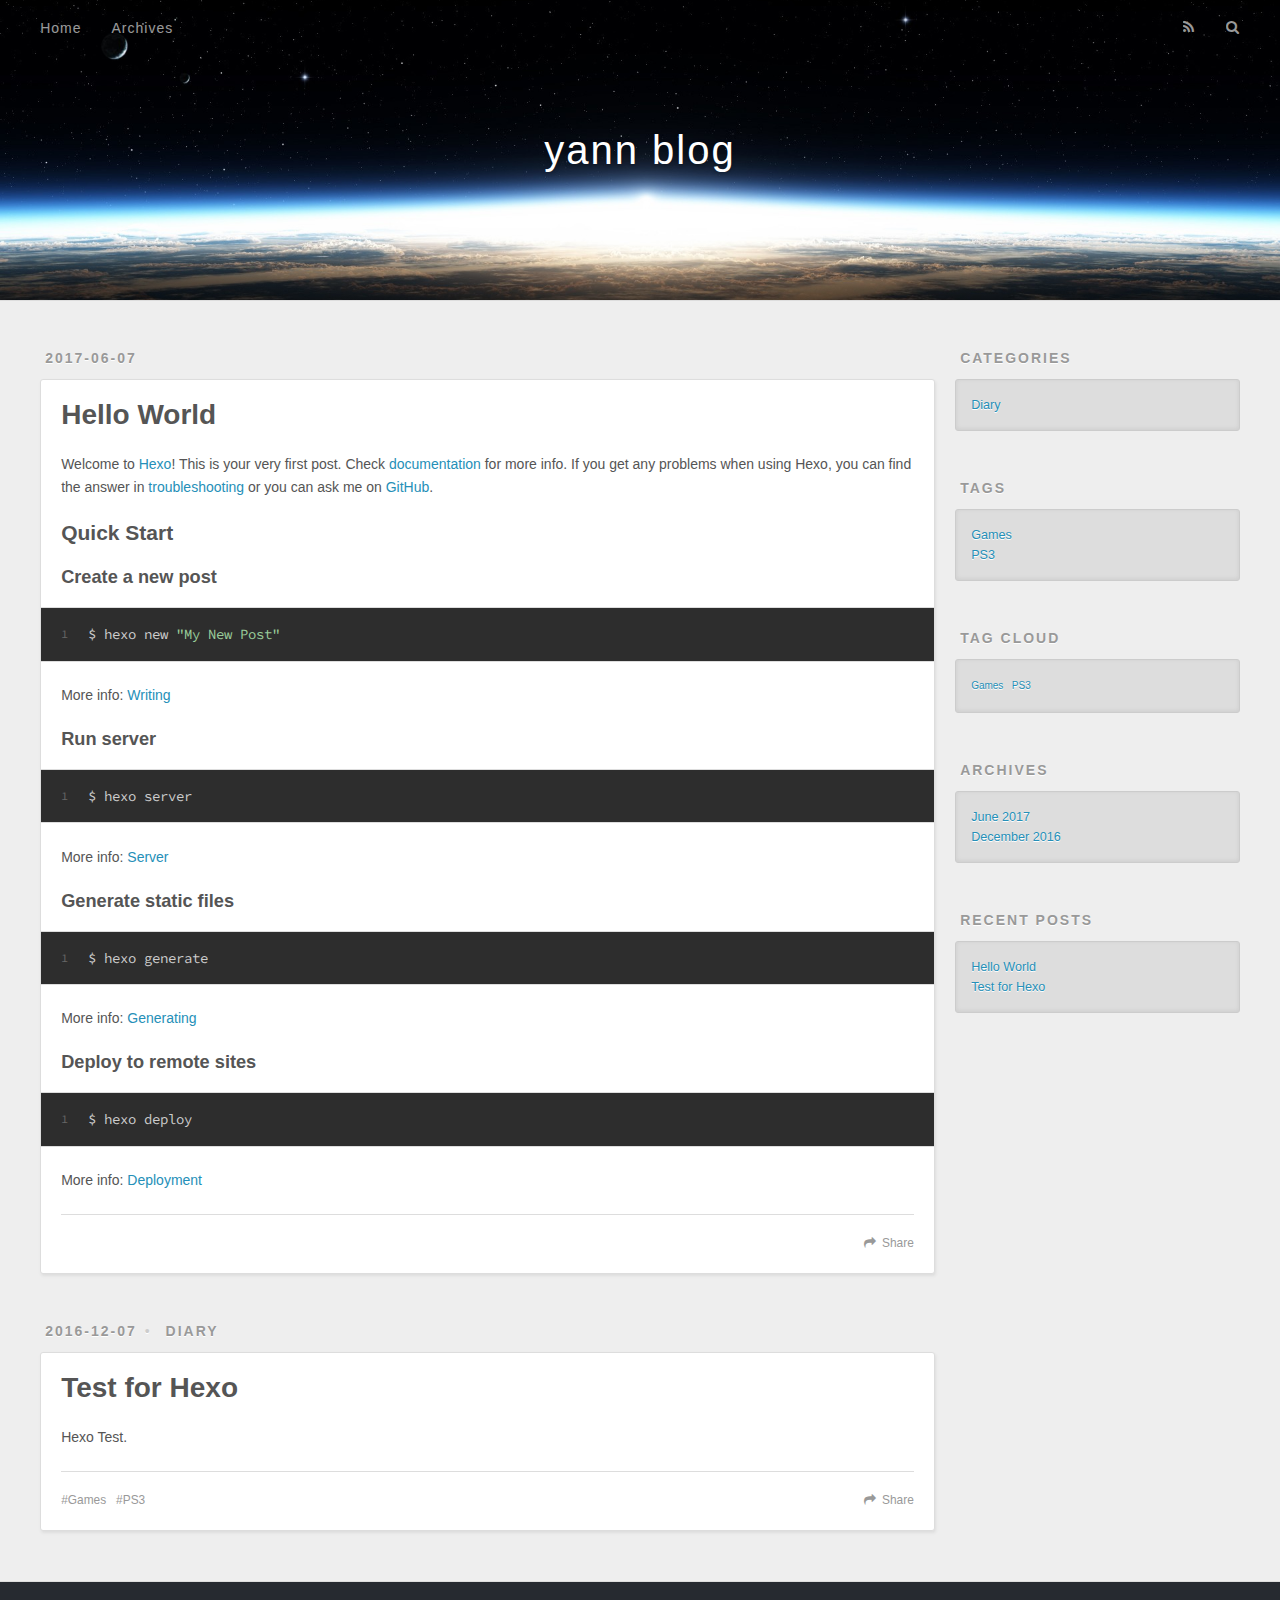
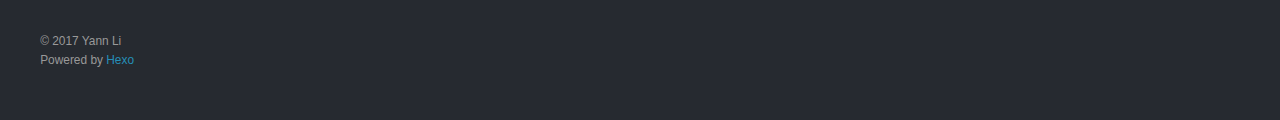
==== index.html @ f21637ff "Site updated: 2017-06-14 14:45:50" ====
<!DOCTYPE html>
<html>
<head>
  <meta charset="utf-8">
  
  <title>yann blog</title>
  <meta name="viewport" content="width=device-width, initial-scale=1, maximum-scale=1">
  <meta property="og:type" content="website">
<meta property="og:title" content="yann blog">
<meta property="og:url" content="http://yoursite.com/index.html">
<meta property="og:site_name" content="yann blog">
<meta name="twitter:card" content="summary">
<meta name="twitter:title" content="yann blog">
  
    <link rel="alternate" href="/atom.xml" title="yann blog" type="application/atom+xml">
  
  
    <link rel="icon" href="/favicon.png">
  
  
    <link href="//fonts.googleapis.com/css?family=Source+Code+Pro" rel="stylesheet" type="text/css">
  
  <link rel="stylesheet" href="/css/style.css">
  

</head>

<body>
  <div id="container">
    <div id="wrap">
      <header id="header">
  <div id="banner"></div>
  <div id="header-outer" class="outer">
    <div id="header-title" class="inner">
      <h1 id="logo-wrap">
        <a href="/" id="logo">yann blog</a>
      </h1>
      
    </div>
    <div id="header-inner" class="inner">
      <nav id="main-nav">
        <a id="main-nav-toggle" class="nav-icon"></a>
        
          <a class="main-nav-link" href="/">Home</a>
        
          <a class="main-nav-link" href="/archives">Archives</a>
        
      </nav>
      <nav id="sub-nav">
        
          <a id="nav-rss-link" class="nav-icon" href="/atom.xml" title="RSS Feed"></a>
        
        <a id="nav-search-btn" class="nav-icon" title="Search"></a>
      </nav>
      <div id="search-form-wrap">
        <form action="//google.com/search" method="get" accept-charset="UTF-8" class="search-form"><input type="search" name="q" class="search-form-input" placeholder="Search"><button type="submit" class="search-form-submit">&#xF002;</button><input type="hidden" name="sitesearch" value="http://yoursite.com"></form>
      </div>
    </div>
  </div>
</header>
      <div class="outer">
        <section id="main">
  
    <article id="post-hello-world" class="article article-type-post" itemscope itemprop="blogPost">
  <div class="article-meta">
    <a href="/hello-world/" class="article-date">
  <time datetime="2017-06-07T10:27:29.614Z" itemprop="datePublished">2017-06-07</time>
</a>
    
  </div>
  <div class="article-inner">
    
    
      <header class="article-header">
        
  
    <h1 itemprop="name">
      <a class="article-title" href="/hello-world/">Hello World</a>
    </h1>
  

      </header>
    
    <div class="article-entry" itemprop="articleBody">
      
        <p>Welcome to <a href="https://hexo.io/" target="_blank" rel="external">Hexo</a>! This is your very first post. Check <a href="https://hexo.io/docs/" target="_blank" rel="external">documentation</a> for more info. If you get any problems when using Hexo, you can find the answer in <a href="https://hexo.io/docs/troubleshooting.html" target="_blank" rel="external">troubleshooting</a> or you can ask me on <a href="https://github.com/hexojs/hexo/issues" target="_blank" rel="external">GitHub</a>.</p>
<h2 id="Quick-Start"><a href="#Quick-Start" class="headerlink" title="Quick Start"></a>Quick Start</h2><h3 id="Create-a-new-post"><a href="#Create-a-new-post" class="headerlink" title="Create a new post"></a>Create a new post</h3><figure class="highlight bash"><table><tr><td class="gutter"><pre><div class="line">1</div></pre></td><td class="code"><pre><div class="line">$ hexo new <span class="string">"My New Post"</span></div></pre></td></tr></table></figure>
<p>More info: <a href="https://hexo.io/docs/writing.html" target="_blank" rel="external">Writing</a></p>
<h3 id="Run-server"><a href="#Run-server" class="headerlink" title="Run server"></a>Run server</h3><figure class="highlight bash"><table><tr><td class="gutter"><pre><div class="line">1</div></pre></td><td class="code"><pre><div class="line">$ hexo server</div></pre></td></tr></table></figure>
<p>More info: <a href="https://hexo.io/docs/server.html" target="_blank" rel="external">Server</a></p>
<h3 id="Generate-static-files"><a href="#Generate-static-files" class="headerlink" title="Generate static files"></a>Generate static files</h3><figure class="highlight bash"><table><tr><td class="gutter"><pre><div class="line">1</div></pre></td><td class="code"><pre><div class="line">$ hexo generate</div></pre></td></tr></table></figure>
<p>More info: <a href="https://hexo.io/docs/generating.html" target="_blank" rel="external">Generating</a></p>
<h3 id="Deploy-to-remote-sites"><a href="#Deploy-to-remote-sites" class="headerlink" title="Deploy to remote sites"></a>Deploy to remote sites</h3><figure class="highlight bash"><table><tr><td class="gutter"><pre><div class="line">1</div></pre></td><td class="code"><pre><div class="line">$ hexo deploy</div></pre></td></tr></table></figure>
<p>More info: <a href="https://hexo.io/docs/deployment.html" target="_blank" rel="external">Deployment</a></p>

      
    </div>
    <footer class="article-footer">
      <a data-url="http://yoursite.com/hello-world/" data-id="cj3mut9bd000028nt7rfzd2kp" class="article-share-link">Share</a>
      
      
    </footer>
  </div>
  
</article>


  
    <article id="post-hello-test" class="article article-type-post" itemscope itemprop="blogPost">
  <div class="article-meta">
    <a href="/hello-test/" class="article-date">
  <time datetime="2016-12-07T12:46:25.000Z" itemprop="datePublished">2016-12-07</time>
</a>
    
  <div class="article-category">
    <a class="article-category-link" href="/categories/Diary/">Diary</a>
  </div>

  </div>
  <div class="article-inner">
    
    
      <header class="article-header">
        
  
    <h1 itemprop="name">
      <a class="article-title" href="/hello-test/">Test for Hexo</a>
    </h1>
  

      </header>
    
    <div class="article-entry" itemprop="articleBody">
      
        <p>Hexo Test.</p>

      
    </div>
    <footer class="article-footer">
      <a data-url="http://yoursite.com/hello-test/" data-id="cj3nrnzp60000ognt5a6o1a6l" class="article-share-link">Share</a>
      
      
  <ul class="article-tag-list"><li class="article-tag-list-item"><a class="article-tag-list-link" href="/tags/Games/">Games</a></li><li class="article-tag-list-item"><a class="article-tag-list-link" href="/tags/PS3/">PS3</a></li></ul>

    </footer>
  </div>
  
</article>


  

</section>
        
          <aside id="sidebar">
  
    
  <div class="widget-wrap">
    <h3 class="widget-title">Categories</h3>
    <div class="widget">
      <ul class="category-list"><li class="category-list-item"><a class="category-list-link" href="/categories/Diary/">Diary</a></li></ul>
    </div>
  </div>


  
    
  <div class="widget-wrap">
    <h3 class="widget-title">Tags</h3>
    <div class="widget">
      <ul class="tag-list"><li class="tag-list-item"><a class="tag-list-link" href="/tags/Games/">Games</a></li><li class="tag-list-item"><a class="tag-list-link" href="/tags/PS3/">PS3</a></li></ul>
    </div>
  </div>


  
    
  <div class="widget-wrap">
    <h3 class="widget-title">Tag Cloud</h3>
    <div class="widget tagcloud">
      <a href="/tags/Games/" style="font-size: 10px;">Games</a> <a href="/tags/PS3/" style="font-size: 10px;">PS3</a>
    </div>
  </div>

  
    
  <div class="widget-wrap">
    <h3 class="widget-title">Archives</h3>
    <div class="widget">
      <ul class="archive-list"><li class="archive-list-item"><a class="archive-list-link" href="/archives/2017/06/">June 2017</a></li><li class="archive-list-item"><a class="archive-list-link" href="/archives/2016/12/">December 2016</a></li></ul>
    </div>
  </div>


  
    
  <div class="widget-wrap">
    <h3 class="widget-title">Recent Posts</h3>
    <div class="widget">
      <ul>
        
          <li>
            <a href="/hello-world/">Hello World</a>
          </li>
        
          <li>
            <a href="/hello-test/">Test for Hexo</a>
          </li>
        
      </ul>
    </div>
  </div>

  
</aside>
        
      </div>
      <footer id="footer">
  
  <div class="outer">
    <div id="footer-info" class="inner">
      &copy; 2017 Yann Li<br>
      Powered by <a href="http://hexo.io/" target="_blank">Hexo</a>
    </div>
  </div>
</footer>
    </div>
    <nav id="mobile-nav">
  
    <a href="/" class="mobile-nav-link">Home</a>
  
    <a href="/archives" class="mobile-nav-link">Archives</a>
  
</nav>
    

<script src="//ajax.googleapis.com/ajax/libs/jquery/2.0.3/jquery.min.js"></script>


  <link rel="stylesheet" href="/fancybox/jquery.fancybox.css">
  <script src="/fancybox/jquery.fancybox.pack.js"></script>


<script src="/js/script.js"></script>

  </div>
</body>
</html>
---- css/style.css ----
body {
  width: 100%;
}
body:before,
body:after {
  content: "";
  display: table;
}
body:after {
  clear: both;
}
html,
body,
div,
span,
applet,
object,
iframe,
h1,
h2,
h3,
h4,
h5,
h6,
p,
blockquote,
pre,
a,
abbr,
acronym,
address,
big,
cite,
code,
del,
dfn,
em,
img,
ins,
kbd,
q,
s,
samp,
small,
strike,
strong,
sub,
sup,
tt,
var,
dl,
dt,
dd,
ol,
ul,
li,
fieldset,
form,
label,
legend,
table,
caption,
tbody,
tfoot,
thead,
tr,
th,
td {
  margin: 0;
  padding: 0;
  border: 0;
  outline: 0;
  font-weight: inherit;
  font-style: inherit;
  font-family: inherit;
  font-size: 100%;
  vertical-align: baseline;
}
body {
  line-height: 1;
  color: #000;
  background: #fff;
}
ol,
ul {
  list-style: none;
}
table {
  border-collapse: separate;
  border-spacing: 0;
  vertical-align: middle;
}
caption,
th,
td {
  text-align: left;
  font-weight: normal;
  vertical-align: middle;
}
a img {
  border: none;
}
input,
button {
  margin: 0;
  padding: 0;
}
input::-moz-focus-inner,
button::-moz-focus-inner {
  border: 0;
  padding: 0;
}
@font-face {
  font-family: FontAwesome;
  font-style: normal;
  font-weight: normal;
  src: url("fonts/fontawesome-webfont.eot?v=#4.0.3");
  src: url("fonts/fontawesome-webfont.eot?#iefix&v=#4.0.3") format("embedded-opentype"), url("fonts/fontawesome-webfont.woff?v=#4.0.3") format("woff"), url("fonts/fontawesome-webfont.ttf?v=#4.0.3") format("truetype"), url("fonts/fontawesome-webfont.svg#fontawesomeregular?v=#4.0.3") format("svg");
}
html,
body,
#container {
  height: 100%;
}
body {
  background: #eee;
  font: 14px "Helvetica Neue", Helvetica, Arial, sans-serif;
  -webkit-text-size-adjust: 100%;
}
.outer {
  max-width: 1220px;
  margin: 0 auto;
  padding: 0 20px;
}
.outer:before,
.outer:after {
  content: "";
  display: table;
}
.outer:after {
  clear: both;
}
.inner {
  display: inline;
  float: left;
  width: 98.33333333333333%;
  margin: 0 0.833333333333333%;
}
.left,
.alignleft {
  float: left;
}
.right,
.alignright {
  float: right;
}
.clear {
  clear: both;
}
#container {
  position: relative;
}
.mobile-nav-on {
  overflow: hidden;
}
#wrap {
  height: 100%;
  width: 100%;
  position: absolute;
  top: 0;
  left: 0;
  -webkit-transition: 0.2s ease-out;
  -moz-transition: 0.2s ease-out;
  -ms-transition: 0.2s ease-out;
  transition: 0.2s ease-out;
  z-index: 1;
  background: #eee;
}
.mobile-nav-on #wrap {
  left: 280px;
}
@media screen and (min-width: 768px) {
  #main {
    display: inline;
    float: left;
    width: 73.33333333333333%;
    margin: 0 0.833333333333333%;
  }
}
.article-date,
.article-category-link,
.archive-year,
.widget-title {
  text-decoration: none;
  text-transform: uppercase;
  letter-spacing: 2px;
  color: #999;
  margin-bottom: 1em;
  margin-left: 5px;
  line-height: 1em;
  text-shadow: 0 1px #fff;
  font-weight: bold;
}
.article-inner,
.archive-article-inner {
  background: #fff;
  -webkit-box-shadow: 1px 2px 3px #ddd;
  box-shadow: 1px 2px 3px #ddd;
  border: 1px solid #ddd;
  border-radius: 3px;
}
.article-entry h1,
.widget h1 {
  font-size: 2em;
}
.article-entry h2,
.widget h2 {
  font-size: 1.5em;
}
.article-entry h3,
.widget h3 {
  font-size: 1.3em;
}
.article-entry h4,
.widget h4 {
  font-size: 1.2em;
}
.article-entry h5,
.widget h5 {
  font-size: 1em;
}
.article-entry h6,
.widget h6 {
  font-size: 1em;
  color: #999;
}
.article-entry hr,
.widget hr {
  border: 1px dashed #ddd;
}
.article-entry strong,
.widget strong {
  font-weight: bold;
}
.article-entry em,
.widget em,
.article-entry cite,
.widget cite {
  font-style: italic;
}
.article-entry sup,
.widget sup,
.article-entry sub,
.widget sub {
  font-size: 0.75em;
  line-height: 0;
  position: relative;
  vertical-align: baseline;
}
.article-entry sup,
.widget sup {
  top: -0.5em;
}
.article-entry sub,
.widget sub {
  bottom: -0.2em;
}
.article-entry small,
.widget small {
  font-size: 0.85em;
}
.article-entry acronym,
.widget acronym,
.article-entry abbr,
.widget abbr {
  border-bottom: 1px dotted;
}
.article-entry ul,
.widget ul,
.article-entry ol,
.widget ol,
.article-entry dl,
.widget dl {
  margin: 0 20px;
  line-height: 1.6em;
}
.article-entry ul ul,
.widget ul ul,
.article-entry ol ul,
.widget ol ul,
.article-entry ul ol,
.widget ul ol,
.article-entry ol ol,
.widget ol ol {
  margin-top: 0;
  margin-bottom: 0;
}
.article-entry ul,
.widget ul {
  list-style: disc;
}
.article-entry ol,
.widget ol {
  list-style: decimal;
}
.article-entry dt,
.widget dt {
  font-weight: bold;
}
#header {
  height: 300px;
  position: relative;
  border-bottom: 1px solid #ddd;
}
#header:before,
#header:after {
  content: "";
  position: absolute;
  left: 0;
  right: 0;
  height: 40px;
}
#header:before {
  top: 0;
  background: -webkit-linear-gradient(rgba(0,0,0,0.2), transparent);
  background: -moz-linear-gradient(rgba(0,0,0,0.2), transparent);
  background: -ms-linear-gradient(rgba(0,0,0,0.2), transparent);
  background: linear-gradient(rgba(0,0,0,0.2), transparent);
}
#header:after {
  bottom: 0;
  background: -webkit-linear-gradient(transparent, rgba(0,0,0,0.2));
  background: -moz-linear-gradient(transparent, rgba(0,0,0,0.2));
  background: -ms-linear-gradient(transparent, rgba(0,0,0,0.2));
  background: linear-gradient(transparent, rgba(0,0,0,0.2));
}
#header-outer {
  height: 100%;
  position: relative;
}
#header-inner {
  position: relative;
  overflow: hidden;
}
#banner {
  position: absolute;
  top: 0;
  left: 0;
  width: 100%;
  height: 100%;
  background: url("images/banner.jpg") center #000;
  -webkit-background-size: cover;
  -moz-background-size: cover;
  background-size: cover;
  z-index: -1;
}
#header-title {
  text-align: center;
  height: 40px;
  position: absolute;
  top: 50%;
  left: 0;
  margin-top: -20px;
}
#logo,
#subtitle {
  text-decoration: none;
  color: #fff;
  font-weight: 300;
  text-shadow: 0 1px 4px rgba(0,0,0,0.3);
}
#logo {
  font-size: 40px;
  line-height: 40px;
  letter-spacing: 2px;
}
#subtitle {
  font-size: 16px;
  line-height: 16px;
  letter-spacing: 1px;
}
#subtitle-wrap {
  margin-top: 16px;
}
#main-nav {
  float: left;
  margin-left: -15px;
}
.nav-icon,
.main-nav-link {
  float: left;
  color: #fff;
  opacity: 0.6;
  text-decoration: none;
  text-shadow: 0 1px rgba(0,0,0,0.2);
  -webkit-transition: opacity 0.2s;
  -moz-transition: opacity 0.2s;
  -ms-transition: opacity 0.2s;
  transition: opacity 0.2s;
  display: block;
  padding: 20px 15px;
}
.nav-icon:hover,
.main-nav-link:hover {
  opacity: 1;
}
.nav-icon {
  font-family: FontAwesome;
  text-align: center;
  font-size: 14px;
  width: 14px;
  height: 14px;
  padding: 20px 15px;
  position: relative;
  cursor: pointer;
}
.main-nav-link {
  font-weight: 300;
  letter-spacing: 1px;
}
@media screen and (max-width: 479px) {
  .main-nav-link {
    display: none;
  }
}
#main-nav-toggle {
  display: none;
}
#main-nav-toggle:before {
  content: "\f0c9";
}
@media screen and (max-width: 479px) {
  #main-nav-toggle {
    display: block;
  }
}
#sub-nav {
  float: right;
  margin-right: -15px;
}
#nav-rss-link:before {
  content: "\f09e";
}
#nav-search-btn:before {
  content: "\f002";
}
#search-form-wrap {
  position: absolute;
  top: 15px;
  width: 150px;
  height: 30px;
  right: -150px;
  opacity: 0;
  -webkit-transition: 0.2s ease-out;
  -moz-transition: 0.2s ease-out;
  -ms-transition: 0.2s ease-out;
  transition: 0.2s ease-out;
}
#search-form-wrap.on {
  opacity: 1;
  right: 0;
}
@media screen and (max-width: 479px) {
  #search-form-wrap {
    width: 100%;
    right: -100%;
  }
}
.search-form {
  position: absolute;
  top: 0;
  left: 0;
  right: 0;
  background: #fff;
  padding: 5px 15px;
  border-radius: 15px;
  -webkit-box-shadow: 0 0 10px rgba(0,0,0,0.3);
  box-shadow: 0 0 10px rgba(0,0,0,0.3);
}
.search-form-input {
  border: none;
  background: none;
  color: #555;
  width: 100%;
  font: 13px "Helvetica Neue", Helvetica, Arial, sans-serif;
  outline: none;
}
.search-form-input::-webkit-search-results-decoration,
.search-form-input::-webkit-search-cancel-button {
  -webkit-appearance: none;
}
.search-form-submit {
  position: absolute;
  top: 50%;
  right: 10px;
  margin-top: -7px;
  font: 13px FontAwesome;
  border: none;
  background: none;
  color: #bbb;
  cursor: pointer;
}
.search-form-submit:hover,
.search-form-submit:focus {
  color: #777;
}
.article {
  margin: 50px 0;
}
.article-inner {
  overflow: hidden;
}
.article-meta:before,
.article-meta:after {
  content: "";
  display: table;
}
.article-meta:after {
  clear: both;
}
.article-date {
  float: left;
}
.article-category {
  float: left;
  line-height: 1em;
  color: #ccc;
  text-shadow: 0 1px #fff;
  margin-left: 8px;
}
.article-category:before {
  content: "\2022";
}
.article-category-link {
  margin: 0 12px 1em;
}
.article-header {
  padding: 20px 20px 0;
}
.article-title {
  text-decoration: none;
  font-size: 2em;
  font-weight: bold;
  color: #555;
  line-height: 1.1em;
  -webkit-transition: color 0.2s;
  -moz-transition: color 0.2s;
  -ms-transition: color 0.2s;
  transition: color 0.2s;
}
a.article-title:hover {
  color: #258fb8;
}
.article-entry {
  color: #555;
  padding: 0 20px;
}
.article-entry:before,
.article-entry:after {
  content: "";
  display: table;
}
.article-entry:after {
  clear: both;
}
.article-entry p,
.article-entry table {
  line-height: 1.6em;
  margin: 1.6em 0;
}
.article-entry h1,
.article-entry h2,
.article-entry h3,
.article-entry h4,
.article-entry h5,
.article-entry h6 {
  font-weight: bold;
}
.article-entry h1,
.article-entry h2,
.article-entry h3,
.article-entry h4,
.article-entry h5,
.article-entry h6 {
  line-height: 1.1em;
  margin: 1.1em 0;
}
.article-entry a {
  color: #258fb8;
  text-decoration: none;
}
.article-entry a:hover {
  text-decoration: underline;
}
.article-entry ul,
.article-entry ol,
.article-entry dl {
  margin-top: 1.6em;
  margin-bottom: 1.6em;
}
.article-entry img,
.article-entry video {
  max-width: 100%;
  height: auto;
  display: block;
  margin: auto;
}
.article-entry iframe {
  border: none;
}
.article-entry table {
  width: 100%;
  border-collapse: collapse;
  border-spacing: 0;
}
.article-entry th {
  font-weight: bold;
  border-bottom: 3px solid #ddd;
  padding-bottom: 0.5em;
}
.article-entry td {
  border-bottom: 1px solid #ddd;
  padding: 10px 0;
}
.article-entry blockquote {
  font-family: Georgia, "Times New Roman", serif;
  font-size: 1.4em;
  margin: 1.6em 20px;
  text-align: center;
}
.article-entry blockquote footer {
  font-size: 14px;
  margin: 1.6em 0;
  font-family: "Helvetica Neue", Helvetica, Arial, sans-serif;
}
.article-entry blockquote footer cite:before {
  content: "—";
  padding: 0 0.5em;
}
.article-entry .pullquote {
  text-align: left;
  width: 45%;
  margin: 0;
}
.article-entry .pullquote.left {
  margin-left: 0.5em;
  margin-right: 1em;
}
.article-entry .pullquote.right {
  margin-right: 0.5em;
  margin-left: 1em;
}
.article-entry .caption {
  color: #999;
  display: block;
  font-size: 0.9em;
  margin-top: 0.5em;
  position: relative;
  text-align: center;
}
.article-entry .video-container {
  position: relative;
  padding-top: 56.25%;
  height: 0;
  overflow: hidden;
}
.article-entry .video-container iframe,
.article-entry .video-container object,
.article-entry .video-container embed {
  position: absolute;
  top: 0;
  left: 0;
  width: 100%;
  height: 100%;
  margin-top: 0;
}
.article-more-link a {
  display: inline-block;
  line-height: 1em;
  padding: 6px 15px;
  border-radius: 15px;
  background: #eee;
  color: #999;
  text-shadow: 0 1px #fff;
  text-decoration: none;
}
.article-more-link a:hover {
  background: #258fb8;
  color: #fff;
  text-decoration: none;
  text-shadow: 0 1px #1e7293;
}
.article-footer {
  font-size: 0.85em;
  line-height: 1.6em;
  border-top: 1px solid #ddd;
  padding-top: 1.6em;
  margin: 0 20px 20px;
}
.article-footer:before,
.article-footer:after {
  content: "";
  display: table;
}
.article-footer:after {
  clear: both;
}
.article-footer a {
  color: #999;
  text-decoration: none;
}
.article-footer a:hover {
  color: #555;
}
.article-tag-list-item {
  float: left;
  margin-right: 10px;
}
.article-tag-list-link:before {
  content: "#";
}
.article-comment-link {
  float: right;
}
.article-comment-link:before {
  content: "\f075";
  font-family: FontAwesome;
  padding-right: 8px;
}
.article-share-link {
  cursor: pointer;
  float: right;
  margin-left: 20px;
}
.article-share-link:before {
  content: "\f064";
  font-family: FontAwesome;
  padding-right: 6px;
}
#article-nav {
  position: relative;
}
#article-nav:before,
#article-nav:after {
  content: "";
  display: table;
}
#article-nav:after {
  clear: both;
}
@media screen and (min-width: 768px) {
  #article-nav {
    margin: 50px 0;
  }
  #article-nav:before {
    width: 8px;
    height: 8px;
    position: absolute;
    top: 50%;
    left: 50%;
    margin-top: -4px;
    margin-left: -4px;
    content: "";
    border-radius: 50%;
    background: #ddd;
    -webkit-box-shadow: 0 1px 2px #fff;
    box-shadow: 0 1px 2px #fff;
  }
}
.article-nav-link-wrap {
  text-decoration: none;
  text-shadow: 0 1px #fff;
  color: #999;
  -webkit-box-sizing: border-box;
  -moz-box-sizing: border-box;
  box-sizing: border-box;
  margin-top: 50px;
  text-align: center;
  display: block;
}
.article-nav-link-wrap:hover {
  color: #555;
}
@media screen and (min-width: 768px) {
  .article-nav-link-wrap {
    width: 50%;
    margin-top: 0;
  }
}
@media screen and (min-width: 768px) {
  #article-nav-newer {
    float: left;
    text-align: right;
    padding-right: 20px;
  }
}
@media screen and (min-width: 768px) {
  #article-nav-older {
    float: right;
    text-align: left;
    padding-left: 20px;
  }
}
.article-nav-caption {
  text-transform: uppercase;
  letter-spacing: 2px;
  color: #ddd;
  line-height: 1em;
  font-weight: bold;
}
#article-nav-newer .article-nav-caption {
  margin-right: -2px;
}
.article-nav-title {
  font-size: 0.85em;
  line-height: 1.6em;
  margin-top: 0.5em;
}
.article-share-box {
  position: absolute;
  display: none;
  background: #fff;
  -webkit-box-shadow: 1px 2px 10px rgba(0,0,0,0.2);
  box-shadow: 1px 2px 10px rgba(0,0,0,0.2);
  border-radius: 3px;
  margin-left: -145px;
  overflow: hidden;
  z-index: 1;
}
.article-share-box.on {
  display: block;
}
.article-share-input {
  width: 100%;
  background: none;
  -webkit-box-sizing: border-box;
  -moz-box-sizing: border-box;
  box-sizing: border-box;
  font: 14px "Helvetica Neue", Helvetica, Arial, sans-serif;
  padding: 0 15px;
  color: #555;
  outline: none;
  border: 1px solid #ddd;
  border-radius: 3px 3px 0 0;
  height: 36px;
  line-height: 36px;
}
.article-share-links {
  background: #eee;
}
.article-share-links:before,
.article-share-links:after {
  content: "";
  display: table;
}
.article-share-links:after {
  clear: both;
}
.article-share-twitter,
.article-share-facebook,
.article-share-pinterest,
.article-share-google {
  width: 50px;
  height: 36px;
  display: block;
  float: left;
  position: relative;
  color: #999;
  text-shadow: 0 1px #fff;
}
.article-share-twitter:before,
.article-share-facebook:before,
.article-share-pinterest:before,
.article-share-google:before {
  font-size: 20px;
  font-family: FontAwesome;
  width: 20px;
  height: 20px;
  position: absolute;
  top: 50%;
  left: 50%;
  margin-top: -10px;
  margin-left: -10px;
  text-align: center;
}
.article-share-twitter:hover,
.article-share-facebook:hover,
.article-share-pinterest:hover,
.article-share-google:hover {
  color: #fff;
}
.article-share-twitter:before {
  content: "\f099";
}
.article-share-twitter:hover {
  background: #00aced;
  text-shadow: 0 1px #008abe;
}
.article-share-facebook:before {
  content: "\f09a";
}
.article-share-facebook:hover {
  background: #3b5998;
  text-shadow: 0 1px #2f477a;
}
.article-share-pinterest:before {
  content: "\f0d2";
}
.article-share-pinterest:hover {
  background: #cb2027;
  text-shadow: 0 1px #a21a1f;
}
.article-share-google:before {
  content: "\f0d5";
}
.article-share-google:hover {
  background: #dd4b39;
  text-shadow: 0 1px #be3221;
}
.article-gallery {
  background: #000;
  position: relative;
}
.article-gallery-photos {
  position: relative;
  overflow: hidden;
}
.article-gallery-img {
  display: none;
  max-width: 100%;
}
.article-gallery-img:first-child {
  display: block;
}
.article-gallery-img.loaded {
  position: absolute;
  display: block;
}
.article-gallery-img img {
  display: block;
  max-width: 100%;
  margin: 0 auto;
}
#comments {
  background: #fff;
  -webkit-box-shadow: 1px 2px 3px #ddd;
  box-shadow: 1px 2px 3px #ddd;
  padding: 20px;
  border: 1px solid #ddd;
  border-radius: 3px;
  margin: 50px 0;
}
#comments a {
  color: #258fb8;
}
.archives-wrap {
  margin: 50px 0;
}
.archives:before,
.archives:after {
  content: "";
  display: table;
}
.archives:after {
  clear: both;
}
.archive-year-wrap {
  margin-bottom: 1em;
}
.archives {
  -webkit-column-gap: 10px;
  -moz-column-gap: 10px;
  column-gap: 10px;
}
@media screen and (min-width: 480px) and (max-width: 767px) {
  .archives {
    -webkit-column-count: 2;
    -moz-column-count: 2;
    column-count: 2;
  }
}
@media screen and (min-width: 768px) {
  .archives {
    -webkit-column-count: 3;
    -moz-column-count: 3;
    column-count: 3;
  }
}
.archive-article {
  -webkit-column-break-inside: avoid;
  page-break-inside: avoid;
  overflow: hidden;
  break-inside: avoid-column;
}
.archive-article-inner {
  padding: 10px;
  margin-bottom: 15px;
}
.archive-article-title {
  text-decoration: none;
  font-weight: bold;
  color: #555;
  -webkit-transition: color 0.2s;
  -moz-transition: color 0.2s;
  -ms-transition: color 0.2s;
  transition: color 0.2s;
  line-height: 1.6em;
}
.archive-article-title:hover {
  color: #258fb8;
}
.archive-article-footer {
  margin-top: 1em;
}
.archive-article-date {
  color: #999;
  text-decoration: none;
  font-size: 0.85em;
  line-height: 1em;
  margin-bottom: 0.5em;
  display: block;
}
#page-nav {
  margin: 50px auto;
  background: #fff;
  -webkit-box-shadow: 1px 2px 3px #ddd;
  box-shadow: 1px 2px 3px #ddd;
  border: 1px solid #ddd;
  border-radius: 3px;
  text-align: center;
  color: #999;
  overflow: hidden;
}
#page-nav:before,
#page-nav:after {
  content: "";
  display: table;
}
#page-nav:after {
  clear: both;
}
#page-nav a,
#page-nav span {
  padding: 10px 20px;
  line-height: 1;
  height: 2ex;
}
#page-nav a {
  color: #999;
  text-decoration: none;
}
#page-nav a:hover {
  background: #999;
  color: #fff;
}
#page-nav .prev {
  float: left;
}
#page-nav .next {
  float: right;
}
#page-nav .page-number {
  display: inline-block;
}
@media screen and (max-width: 479px) {
  #page-nav .page-number {
    display: none;
  }
}
#page-nav .current {
  color: #555;
  font-weight: bold;
}
#page-nav .space {
  color: #ddd;
}
#footer {
  background: #262a30;
  padding: 50px 0;
  border-top: 1px solid #ddd;
  color: #999;
}
#footer a {
  color: #258fb8;
  text-decoration: none;
}
#footer a:hover {
  text-decoration: underline;
}
#footer-info {
  line-height: 1.6em;
  font-size: 0.85em;
}
.article-entry pre,
.article-entry .highlight {
  background: #2d2d2d;
  margin: 0 -20px;
  padding: 15px 20px;
  border-style: solid;
  border-color: #ddd;
  border-width: 1px 0;
  overflow: auto;
  color: #ccc;
  line-height: 22.400000000000002px;
}
.article-entry .highlight .gutter pre,
.article-entry .gist .gist-file .gist-data .line-numbers {
  color: #666;
  font-size: 0.85em;
}
.article-entry pre,
.article-entry code {
  font-family: "Source Code Pro", Consolas, Monaco, Menlo, Consolas, monospace;
}
.article-entry code {
  background: #eee;
  text-shadow: 0 1px #fff;
  padding: 0 0.3em;
}
.article-entry pre code {
  background: none;
  text-shadow: none;
  padding: 0;
}
.article-entry .highlight pre {
  border: none;
  margin: 0;
  padding: 0;
}
.article-entry .highlight table {
  margin: 0;
  width: auto;
}
.article-entry .highlight td {
  border: none;
  padding: 0;
}
.article-entry .highlight figcaption {
  font-size: 0.85em;
  color: #999;
  line-height: 1em;
  margin-bottom: 1em;
}
.article-entry .highlight figcaption:before,
.article-entry .highlight figcaption:after {
  content: "";
  display: table;
}
.article-entry .highlight figcaption:after {
  clear: both;
}
.article-entry .highlight figcaption a {
  float: right;
}
.article-entry .highlight .gutter pre {
  text-align: right;
  padding-right: 20px;
}
.article-entry .highlight .line {
  height: 22.400000000000002px;
}
.article-entry .highlight .line.marked {
  background: #515151;
}
.article-entry .gist {
  margin: 0 -20px;
  border-style: solid;
  border-color: #ddd;
  border-width: 1px 0;
  background: #2d2d2d;
  padding: 15px 20px 15px 0;
}
.article-entry .gist .gist-file {
  border: none;
  font-family: "Source Code Pro", Consolas, Monaco, Menlo, Consolas, monospace;
  margin: 0;
}
.article-entry .gist .gist-file .gist-data {
  background: none;
  border: none;
}
.article-entry .gist .gist-file .gist-data .line-numbers {
  background: none;
  border: none;
  padding: 0 20px 0 0;
}
.article-entry .gist .gist-file .gist-data .line-data {
  padding: 0 !important;
}
.article-entry .gist .gist-file .highlight {
  margin: 0;
  padding: 0;
  border: none;
}
.article-entry .gist .gist-file .gist-meta {
  background: #2d2d2d;
  color: #999;
  font: 0.85em "Helvetica Neue", Helvetica, Arial, sans-serif;
  text-shadow: 0 0;
  padding: 0;
  margin-top: 1em;
  margin-left: 20px;
}
.article-entry .gist .gist-file .gist-meta a {
  color: #258fb8;
  font-weight: normal;
}
.article-entry .gist .gist-file .gist-meta a:hover {
  text-decoration: underline;
}
pre .comment,
pre .title {
  color: #999;
}
pre .variable,
pre .attribute,
pre .tag,
pre .regexp,
pre .ruby .constant,
pre .xml .tag .title,
pre .xml .pi,
pre .xml .doctype,
pre .html .doctype,
pre .css .id,
pre .css .class,
pre .css .pseudo {
  color: #f2777a;
}
pre .number,
pre .preprocessor,
pre .built_in,
pre .literal,
pre .params,
pre .constant {
  color: #f99157;
}
pre .class,
pre .ruby .class .title,
pre .css .rules .attribute {
  color: #9c9;
}
pre .string,
pre .value,
pre .inheritance,
pre .header,
pre .ruby .symbol,
pre .xml .cdata {
  color: #9c9;
}
pre .css .hexcolor {
  color: #6cc;
}
pre .function,
pre .python .decorator,
pre .python .title,
pre .ruby .function .title,
pre .ruby .title .keyword,
pre .perl .sub,
pre .javascript .title,
pre .coffeescript .title {
  color: #69c;
}
pre .keyword,
pre .javascript .function {
  color: #c9c;
}
@media screen and (max-width: 479px) {
  #mobile-nav {
    position: absolute;
    top: 0;
    left: 0;
    width: 280px;
    height: 100%;
    background: #191919;
    border-right: 1px solid #fff;
  }
}
@media screen and (max-width: 479px) {
  .mobile-nav-link {
    display: block;
    color: #999;
    text-decoration: none;
    padding: 15px 20px;
    font-weight: bold;
  }
  .mobile-nav-link:hover {
    color: #fff;
  }
}
@media screen and (min-width: 768px) {
  #sidebar {
    display: inline;
    float: left;
    width: 23.333333333333332%;
    margin: 0 0.833333333333333%;
  }
}
.widget-wrap {
  margin: 50px 0;
}
.widget {
  color: #777;
  text-shadow: 0 1px #fff;
  background: #ddd;
  -webkit-box-shadow: 0 -1px 4px #ccc inset;
  box-shadow: 0 -1px 4px #ccc inset;
  border: 1px solid #ccc;
  padding: 15px;
  border-radius: 3px;
}
.widget a {
  color: #258fb8;
  text-decoration: none;
}
.widget a:hover {
  text-decoration: underline;
}
.widget ul ul,
.widget ol ul,
.widget dl ul,
.widget ul ol,
.widget ol ol,
.widget dl ol,
.widget ul dl,
.widget ol dl,
.widget dl dl {
  margin-left: 15px;
  list-style: disc;
}
.widget {
  line-height: 1.6em;
  word-wrap: break-word;
  font-size: 0.9em;
}
.widget ul,
.widget ol {
  list-style: none;
  margin: 0;
}
.widget ul ul,
.widget ol ul,
.widget ul ol,
.widget ol ol {
  margin: 0 20px;
}
.widget ul ul,
.widget ol ul {
  list-style: disc;
}
.widget ul ol,
.widget ol ol {
  list-style: decimal;
}
.category-list-count,
.tag-list-count,
.archive-list-count {
  padding-left: 5px;
  color: #999;
  font-size: 0.85em;
}
.category-list-count:before,
.tag-list-count:before,
.archive-list-count:before {
  content: "(";
}
.category-list-count:after,
.tag-list-count:after,
.archive-list-count:after {
  content: ")";
}
.tagcloud a {
  margin-right: 5px;
  display: inline-block;
}
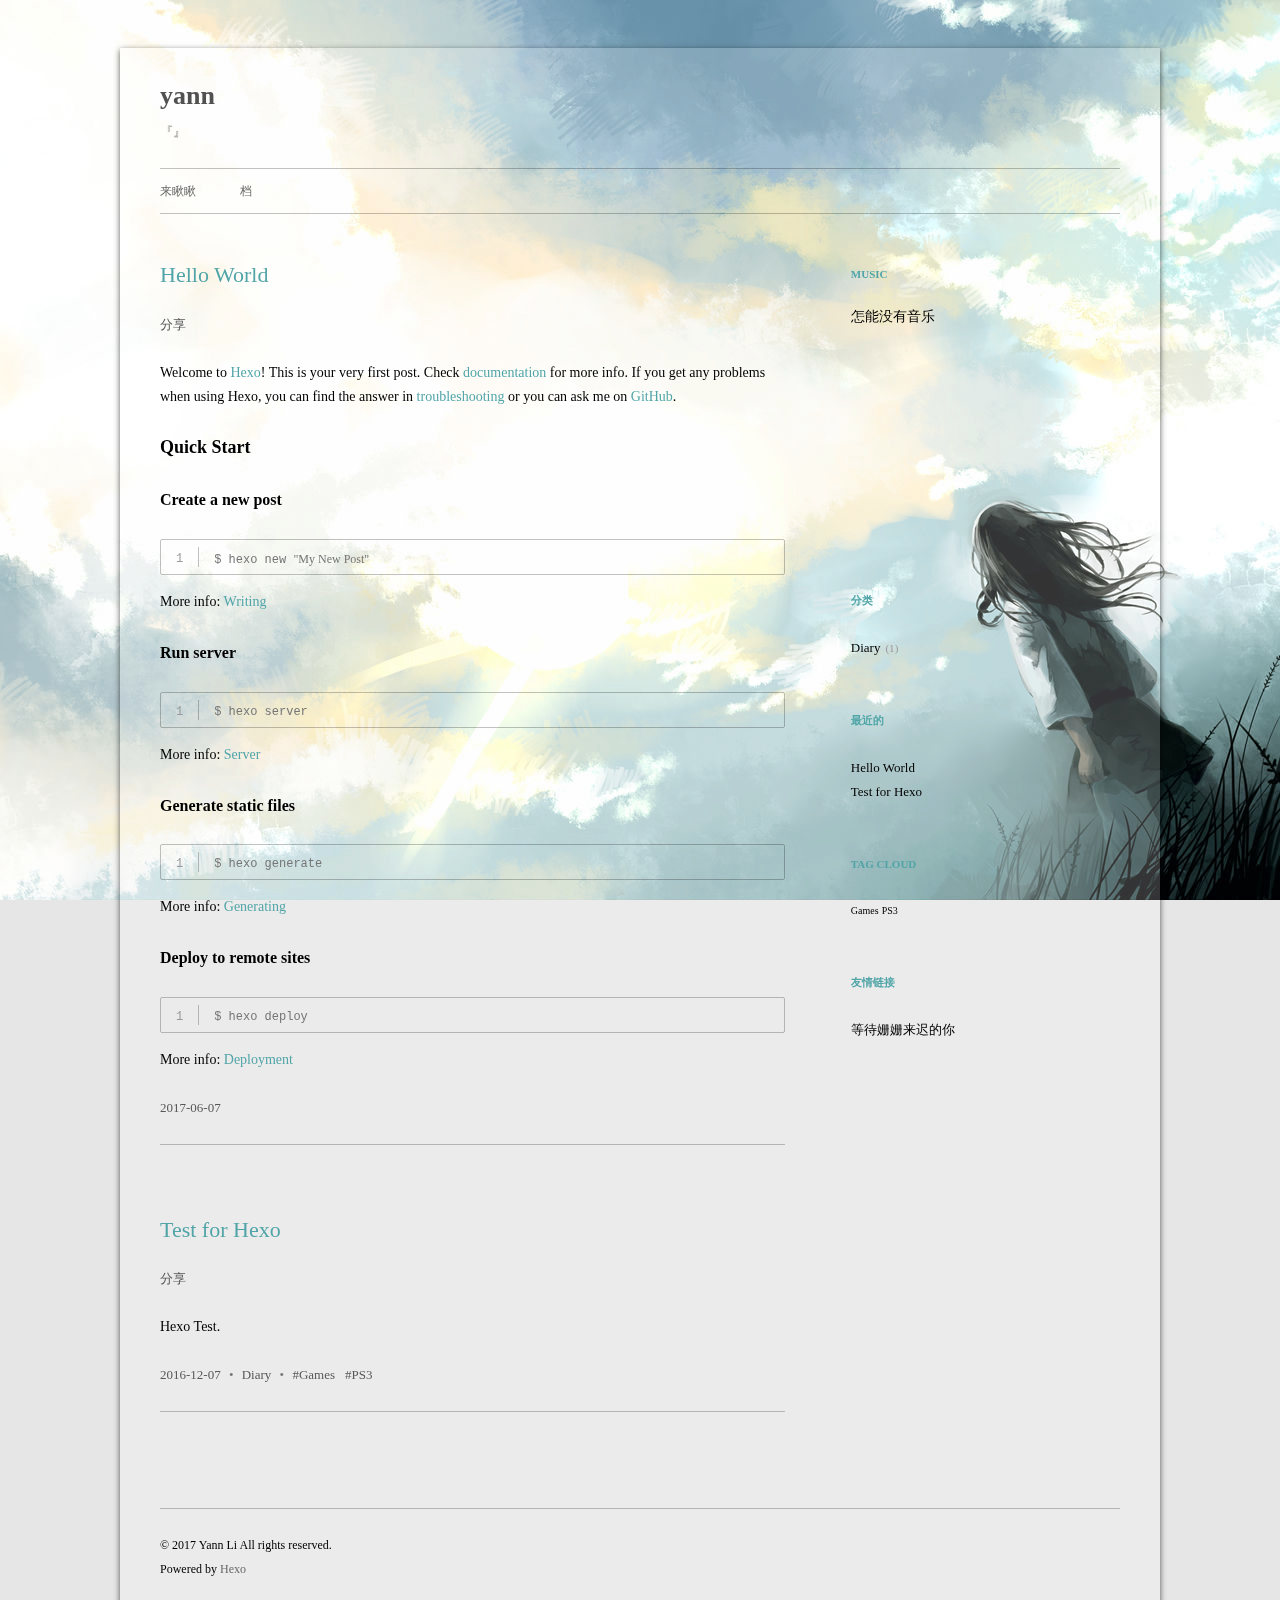
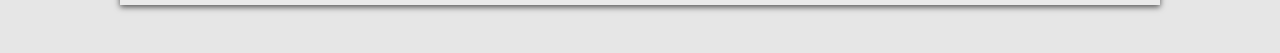
==== commit 6c0f4566: "Site updated: 2017-06-14 15:09:30" ====
--- a/index.html
+++ b/index.html
@@ -3,85 +3,93 @@
 <head>
   <meta charset="utf-8">
   
-  <title>yann blog</title>
+  <meta name="description" content="一个文艺型码农的小小博客" />
+  
+
+  
+  <meta name="keywords" content="yann，前端，分享，javascript，html5，css3，学习，技术，代码，编程，码农" />
+  
+  
+  
+  
+  
+  
+  
+  
+  
+  <title>yann</title>
   <meta name="viewport" content="width=device-width, initial-scale=1, maximum-scale=1">
-  <meta property="og:type" content="website">
-<meta property="og:title" content="yann blog">
+  <meta name="description" content="一个文艺型码农的小小博客">
+<meta name="keywords" content="yann，前端，分享，javascript，html5，css3，学习，技术，代码，编程，码农">
+<meta property="og:type" content="website">
+<meta property="og:title" content="yann">
 <meta property="og:url" content="http://yoursite.com/index.html">
-<meta property="og:site_name" content="yann blog">
+<meta property="og:site_name" content="yann">
+<meta property="og:description" content="一个文艺型码农的小小博客">
 <meta name="twitter:card" content="summary">
-<meta name="twitter:title" content="yann blog">
-  
-    <link rel="alternate" href="/atom.xml" title="yann blog" type="application/atom+xml">
-  
-  
-    <link rel="icon" href="/favicon.png">
-  
-  
-    <link href="//fonts.googleapis.com/css?family=Source+Code+Pro" rel="stylesheet" type="text/css">
+<meta name="twitter:title" content="yann">
+<meta name="twitter:description" content="一个文艺型码农的小小博客">
+  
+  
+    <link rel="icon" href="/css/images/favicon.ico">
   
   <link rel="stylesheet" href="/css/style.css">
   
 
+  
+  <!-- baidu webmaster push -->
+  <script src='//push.zhanzhang.baidu.com/push.js'></script>
 </head>
-
-<body>
-  <div id="container">
-    <div id="wrap">
-      <header id="header">
-  <div id="banner"></div>
-  <div id="header-outer" class="outer">
-    <div id="header-title" class="inner">
-      <h1 id="logo-wrap">
-        <a href="/" id="logo">yann blog</a>
+<body class="home blog custom-background custom-font-enabled single-author">
+  <div id="page" class="hfeed site">
+      <header id="masthead" class="site-header" role="banner">
+    <hgroup>
+      <h1 class="site-title">
+        <a href="/" title="yann" rel="home">yann</a>
       </h1>
       
-    </div>
-    <div id="header-inner" class="inner">
-      <nav id="main-nav">
-        <a id="main-nav-toggle" class="nav-icon"></a>
-        
-          <a class="main-nav-link" href="/">Home</a>
-        
-          <a class="main-nav-link" href="/archives">Archives</a>
-        
-      </nav>
-      <nav id="sub-nav">
-        
-          <a id="nav-rss-link" class="nav-icon" href="/atom.xml" title="RSS Feed"></a>
-        
-        <a id="nav-search-btn" class="nav-icon" title="Search"></a>
-      </nav>
-      <div id="search-form-wrap">
-        <form action="//google.com/search" method="get" accept-charset="UTF-8" class="search-form"><input type="search" name="q" class="search-form-input" placeholder="Search"><button type="submit" class="search-form-submit">&#xF002;</button><input type="hidden" name="sitesearch" value="http://yoursite.com"></form>
-      </div>
-    </div>
-  </div>
+       <script type="text/javascript" src="https://api.lwl12.com/hitokoto/main/get?encode=js&charset=utf-8"></script>
+        <h2 class="site-description">『<script>lwlhitokoto();</script>』</h2>
+      
+    </hgroup>
+
+    <nav id="site-navigation" class="main-navigation" role="navigation">
+            <button class="menu-toggle">菜单</button>
+            <a class="assistive-text" href="/#content" title="跳至内容">跳至内容</a><!--TODO-->
+            <div class="menu-main-container">
+                <ul id="menu-main" class="nav-menu">
+                
+                    <li class="menu-item menu-item-type-post_type menu-item-object-page"><a href="/">来瞅瞅</a></li>
+                
+                    <li class="menu-item menu-item-type-post_type menu-item-object-page"><a href="/archives">档</a></li>
+                
+                </ul>
+            </div>
+    </nav>
 </header>
-      <div class="outer">
-        <section id="main">
-  
-    <article id="post-hello-world" class="article article-type-post" itemscope itemprop="blogPost">
-  <div class="article-meta">
-    <a href="/hello-world/" class="article-date">
-  <time datetime="2017-06-07T10:27:29.614Z" itemprop="datePublished">2017-06-07</time>
-</a>
-    
-  </div>
-  <div class="article-inner">
-    
-    
-      <header class="article-header">
-        
-  
-    <h1 itemprop="name">
+      <div id="main" class="wrapper">
+        <div id="primary" class="site-content"><div id="content" role="main">
+  
+    <article id="post-hello-world" class="post-hello-world post type-post status-publish format-standard hentry">
+    <!---->
+
+      <header class="entry-header">
+        
+        
+  
+    <h1 class="entry-title">
       <a class="article-title" href="/hello-world/">Hello World</a>
     </h1>
   
 
-      </header>
-    
-    <div class="article-entry" itemprop="articleBody">
+        
+        <div class="comments-link">
+            
+            <a href="javascript:void(0);" data-url="http://yoursite.com/hello-world/" data-id="cj3wnnzt30001isntsdpnapuv" class="leave-reply bdsharebuttonbox" data-cmd="more">分享</a>
+        </div><!-- .comments-link -->
+      </header><!-- .entry-header -->
+
+    <div class="entry-content">
       
         <p>Welcome to <a href="https://hexo.io/" target="_blank" rel="external">Hexo</a>! This is your very first post. Check <a href="https://hexo.io/docs/" target="_blank" rel="external">documentation</a> for more info. If you get any problems when using Hexo, you can find the answer in <a href="https://hexo.io/docs/troubleshooting.html" target="_blank" rel="external">troubleshooting</a> or you can ask me on <a href="https://github.com/hexojs/hexo/issues" target="_blank" rel="external">GitHub</a>.</p>
 <h2 id="Quick-Start"><a href="#Quick-Start" class="headerlink" title="Quick Start"></a>Quick Start</h2><h3 id="Create-a-new-post"><a href="#Create-a-new-post" class="headerlink" title="Create a new post"></a>Create a new post</h3><figure class="highlight bash"><table><tr><td class="gutter"><pre><div class="line">1</div></pre></td><td class="code"><pre><div class="line">$ hexo new <span class="string">"My New Post"</span></div></pre></td></tr></table></figure>
@@ -94,109 +102,128 @@
 <p>More info: <a href="https://hexo.io/docs/deployment.html" target="_blank" rel="external">Deployment</a></p>
 
       
-    </div>
-    <footer class="article-footer">
-      <a data-url="http://yoursite.com/hello-world/" data-id="cj3mut9bd000028nt7rfzd2kp" class="article-share-link">Share</a>
-      
-      
+    </div><!-- .entry-content -->
+
+    <footer class="entry-meta">
+    <a href="/hello-world/">
+    <time datetime="2017-06-07T10:27:29.614Z" class="entry-date">
+        2017-06-07
+    </time>
+</a>
+    
+    
     </footer>
-  </div>
-  
 </article>
 
 
-  
-    <article id="post-hello-test" class="article article-type-post" itemscope itemprop="blogPost">
-  <div class="article-meta">
-    <a href="/hello-test/" class="article-date">
-  <time datetime="2016-12-07T12:46:25.000Z" itemprop="datePublished">2016-12-07</time>
-</a>
-    
-  <div class="article-category">
-    <a class="article-category-link" href="/categories/Diary/">Diary</a>
-  </div>
-
-  </div>
-  <div class="article-inner">
-    
-    
-      <header class="article-header">
-        
-  
-    <h1 itemprop="name">
+
+<!-- 
+
+-->
+
+
+<!--PC和WAP自适应版-->
+<div id="SOHUCS" sid="请将此处替换为配置SourceID的语句" ></div> 
+<script type="text/javascript"> 
+(function(){ 
+var appid = 'cyt3JHqd9'; 
+var conf = 'prod_1644e0f01574390b03939c75d5da785d'; 
+var width = window.innerWidth || document.documentElement.clientWidth; 
+if (width < 960) { 
+window.document.write('<script id="changyan_mobile_js" charset="utf-8" type="text/javascript" src="https://changyan.sohu.com/upload/mobile/wap-js/changyan_mobile.js?client_id=' + appid + '&conf=' + conf + '"><\/script>'); } else { var loadJs=function(d,a){var c=document.getElementsByTagName("head")[0]||document.head||document.documentElement;var b=document.createElement("script");b.setAttribute("type","text/javascript");b.setAttribute("charset","UTF-8");b.setAttribute("src",d);if(typeof a==="function"){if(window.attachEvent){b.onreadystatechange=function(){var e=b.readyState;if(e==="loaded"||e==="complete"){b.onreadystatechange=null;a()}}}else{b.onload=a}}c.appendChild(b)};loadJs("https://changyan.sohu.com/upload/changyan.js",function(){window.changyan.api.config({appid:appid,conf:conf})}); } })(); </script>
+
+  
+    <article id="post-hello-test" class="post-hello-test post type-post status-publish format-standard hentry">
+    <!---->
+
+      <header class="entry-header">
+        
+        
+  
+    <h1 class="entry-title">
       <a class="article-title" href="/hello-test/">Test for Hexo</a>
     </h1>
   
 
-      </header>
-    
-    <div class="article-entry" itemprop="articleBody">
+        
+        <div class="comments-link">
+            
+            <a href="javascript:void(0);" data-url="http://yoursite.com/hello-test/" data-id="cj3wnnzt30000isnto8io23r9" class="leave-reply bdsharebuttonbox" data-cmd="more">分享</a>
+        </div><!-- .comments-link -->
+      </header><!-- .entry-header -->
+
+    <div class="entry-content">
       
         <p>Hexo Test.</p>
 
       
-    </div>
-    <footer class="article-footer">
-      <a data-url="http://yoursite.com/hello-test/" data-id="cj3nrnzp60000ognt5a6o1a6l" class="article-share-link">Share</a>
-      
-      
+    </div><!-- .entry-content -->
+
+    <footer class="entry-meta">
+    <a href="/hello-test/">
+    <time datetime="2016-12-07T12:46:25.000Z" class="entry-date">
+        2016-12-07
+    </time>
+</a>
+    
+  <span class="article-delim">&#8226;</span>
+  <div class="article-category">
+  <a class="article-category-link" href="/categories/Diary/">Diary</a>
+  </div>
+
+    
+  <span class="article-delim">&#8226;</span>
   <ul class="article-tag-list"><li class="article-tag-list-item"><a class="article-tag-list-link" href="/tags/Games/">Games</a></li><li class="article-tag-list-item"><a class="article-tag-list-link" href="/tags/PS3/">PS3</a></li></ul>
 
     </footer>
-  </div>
-  
 </article>
 
 
-  
-
-</section>
-        
-          <aside id="sidebar">
-  
-    
-  <div class="widget-wrap">
-    <h3 class="widget-title">Categories</h3>
-    <div class="widget">
-      <ul class="category-list"><li class="category-list-item"><a class="category-list-link" href="/categories/Diary/">Diary</a></li></ul>
-    </div>
-  </div>
-
-
-  
-    
-  <div class="widget-wrap">
-    <h3 class="widget-title">Tags</h3>
-    <div class="widget">
-      <ul class="tag-list"><li class="tag-list-item"><a class="tag-list-link" href="/tags/Games/">Games</a></li><li class="tag-list-item"><a class="tag-list-link" href="/tags/PS3/">PS3</a></li></ul>
-    </div>
-  </div>
-
-
-  
-    
-  <div class="widget-wrap">
-    <h3 class="widget-title">Tag Cloud</h3>
-    <div class="widget tagcloud">
-      <a href="/tags/Games/" style="font-size: 10px;">Games</a> <a href="/tags/PS3/" style="font-size: 10px;">PS3</a>
-    </div>
-  </div>
-
-  
-    
-  <div class="widget-wrap">
-    <h3 class="widget-title">Archives</h3>
-    <div class="widget">
-      <ul class="archive-list"><li class="archive-list-item"><a class="archive-list-link" href="/archives/2017/06/">June 2017</a></li><li class="archive-list-item"><a class="archive-list-link" href="/archives/2016/12/">December 2016</a></li></ul>
-    </div>
-  </div>
-
-
-  
-    
-  <div class="widget-wrap">
-    <h3 class="widget-title">Recent Posts</h3>
-    <div class="widget">
+
+<!-- 
+
+-->
+
+
+<!--PC和WAP自适应版-->
+<div id="SOHUCS" sid="请将此处替换为配置SourceID的语句" ></div> 
+<script type="text/javascript"> 
+(function(){ 
+var appid = 'cyt3JHqd9'; 
+var conf = 'prod_1644e0f01574390b03939c75d5da785d'; 
+var width = window.innerWidth || document.documentElement.clientWidth; 
+if (width < 960) { 
+window.document.write('<script id="changyan_mobile_js" charset="utf-8" type="text/javascript" src="https://changyan.sohu.com/upload/mobile/wap-js/changyan_mobile.js?client_id=' + appid + '&conf=' + conf + '"><\/script>'); } else { var loadJs=function(d,a){var c=document.getElementsByTagName("head")[0]||document.head||document.documentElement;var b=document.createElement("script");b.setAttribute("type","text/javascript");b.setAttribute("charset","UTF-8");b.setAttribute("src",d);if(typeof a==="function"){if(window.attachEvent){b.onreadystatechange=function(){var e=b.readyState;if(e==="loaded"||e==="complete"){b.onreadystatechange=null;a()}}}else{b.onload=a}}c.appendChild(b)};loadJs("https://changyan.sohu.com/upload/changyan.js",function(){window.changyan.api.config({appid:appid,conf:conf})}); } })(); </script>
+
+  
+  
+
+</div></div>
+        <div id="secondary" class="widget-area" role="complementary">
+  
+    
+  <aside class="widget">
+    <h3 class="widget-title">Music</h3>
+    <a>怎能没有音乐</a>
+    <div class="widget-content" style="margin-left:-10px;">
+      <iframe frameborder="no" border="0" marginwidth="0" marginheight="0" width=330 height=210 src="//music.163.com/outchain/player?type=0&id=111637266&auto=1&height=430"></iframe>
+    </div>
+  </aside>
+
+  
+    
+  <aside class="widget">
+    <h3 class="widget-title">分类</h3>
+    <div class="widget-content">
+      <ul class="category-list"><li class="category-list-item"><a class="category-list-link" href="/categories/Diary/">Diary</a><span class="category-list-count">1</span></li></ul>
+    </div>
+  </aside>
+
+  
+    
+  <aside class="widget">
+    <h3 class="widget-title">最近的</h3>
+    <div class="widget-content">
       <ul>
         
           <li>
@@ -209,32 +236,40 @@
         
       </ul>
     </div>
-  </div>
-
-  
+  </aside>
+
+  
+    
+  <aside class="widget">
+    <h3 class="widget-title">Tag Cloud</h3>
+    <div class="widget-content tagcloud">
+      <a href="/tags/Games/" style="font-size: 10px;">Games</a> <a href="/tags/PS3/" style="font-size: 10px;">PS3</a>
+    </div>
+  </aside>
+
+  
+    <aside class="widget">
+    <h3 class="widget-title">友情链接</h3>
+    <div class="widget-content">
+<ul id='link-list'>
+<!-- link begin -->
+<!--<li><a href="http://www.258ch.com/">苍海国际</a></li>-->
+<li><a href="javascript:;">等待姗姗来迟的你</a></li>
+<!-- link end -->
+</ul>
+    </div>
 </aside>
-        
+  
+</div>
       </div>
-      <footer id="footer">
-  
-  <div class="outer">
-    <div id="footer-info" class="inner">
-      &copy; 2017 Yann Li<br>
-      Powered by <a href="http://hexo.io/" target="_blank">Hexo</a>
-    </div>
-  </div>
+      <footer id="colophon" role="contentinfo">
+    <p>&copy; 2017 Yann Li
+    All rights reserved.</p>
+    <p>Powered by <a href="http://hexo.io/" target="_blank">Hexo</a></p>
 </footer>
-    </div>
-    <nav id="mobile-nav">
-  
-    <a href="/" class="mobile-nav-link">Home</a>
-  
-    <a href="/archives" class="mobile-nav-link">Archives</a>
-  
-</nav>
-    
-
-<script src="//ajax.googleapis.com/ajax/libs/jquery/2.0.3/jquery.min.js"></script>
+    <script>window._bd_share_config={"common":{"bdSnsKey":{},"bdText":"","bdMini":"1","bdMiniList":false,"bdPic":"","bdStyle":"2","bdSize":"16"},"share":{}};with(document)0[(getElementsByTagName('head')[0]||body).appendChild(createElement('script')).src='http://bdimg.share.baidu.com/static/api/js/share.js?v=89860593.js?cdnversion='+~(-new Date()/36e5)];</script>
+
+<script src="/js/jquery-2.0.3.min.js"></script>
 
 
   <link rel="stylesheet" href="/fancybox/jquery.fancybox.css">
@@ -242,6 +277,10 @@
 
 
 <script src="/js/script.js"></script>
+
+<script src="/js/navigation.js"></script>
+
+<div id="bg"></div>
 
   </div>
 </body>
--- a/css/style.css
+++ b/css/style.css
@@ -1,1374 +1,1971 @@
+/*
+Theme Name: Cyan Style
+Theme URI: https://github.com/wizardforcel/hexo-theme-cyanstyle
+Author: the WordPress team
+Author URI: http://wordpress.org/
+Secondary Developer: Flygon
+Secondary Developer URI: http://flygon.net/
+Description: Inspired by Wordpress theme Twentytwelve.
+Version: 1.0
+License: GNU General Public License v2 or later
+License URI: http://www.gnu.org/licenses/gpl-2.0.html
+Tags: responsive, two_column, chinese, wordpress, light
+Text Domain: hexo-theme-cyanstyle
+
+This theme, like WordPress, is licensed under the GPL.
+Use it to make something cool, have fun, and share what you've learned with others.
+*/
+
+/*
+Color Scheme
+Main Page: 255, 255, 255, 0.2
+Main Title:
+  Normal: 0, 0, 0 *
+  Hover: 81, 165, 168 (Lake Green)
+All Fonts: Microsoft-YaHei
+Article Title:
+  Normal: 81, 165, 168
+  Hover: 0, 0, 0
+Widget Title: 81, 165, 168
+Article & Widget Content: 0, 0, 0 *
+Link in Article Content:
+  Normal: 81, 165, 168
+  Hover: 0, 0, 0
+Border Line: 0, 0, 0, 0.24
+Article Meta Link:
+  Normal: 88, 88, 88 *
+  Hover: 81, 165, 168
+Article Meta: 117, 117, 117 *
+Widget Link:
+  Normal: 0, 0, 0
+  Hover: 81, 165, 168
+
+Search the keywords to find their position.
+A star represents not to fix.
+*/
+
+
+/* =Notes
+--------------------------------------------------------------
+This stylesheet uses rem values with a pixel fallback. The rem
+values (and line heights) are calculated using two variables:
+
+$rembase:     14;
+$line-height: 24;
+
+---------- Examples
+
+* Use a pixel value with a rem fallback for font-size, padding, margins, etc.
+	padding: 5px 0;
+	padding: 0.357142857rem 0; (5 / $rembase)
+
+* Set a font-size and then set a line-height based on the font-size
+	font-size: 16px
+	font-size: 1.142857143rem; (16 / $rembase)
+	line-height: 1.5; ($line-height / 16)
+
+---------- Vertical spacing
+
+Vertical spacing between most elements should use 24px or 48px
+to maintain vertical rhythm:
+
+.my-new-div {
+	margin: 24px 0;
+	margin: 1.714285714rem 0; ( 24 / $rembase )
+}
+
+---------- Further reading
+
+http://snook.ca/archives/html_and_css/font-size-with-rem
+http://blog.typekit.com/2011/11/09/type-study-sizing-the-legible-letter/
+
+
+/* =Reset
+-------------------------------------------------------------- */
+* {
+    font-family: Microsoft YaHei;
+}
+Microsoft YaHei,html, body, div, span, applet, object, iframe, h1, h2, h3, h4, h5, h6, p, blockquote, pre, a, abbr, acronym, address, big, cite, code, del, dfn, em, img, ins, kbd, q, s, samp, small, strike, strong, sub, sup, tt, var, b, u, i, center, dl, dt, dd, ol, ul, li, fieldset, form, label, legend, table, caption, tbody, tfoot, thead, tr, th, td, article, aside, canvas, details, embed, figure, figcaption, footer, header, hgroup, menu, nav, output, ruby, section, summary, time, mark, audio, video {
+	margin: 0;
+	padding: 0;
+	border: 0;
+	font-size: 100%;
+	vertical-align: baseline; 
+}
 body {
-  width: 100%;
-}
-body:before,
-body:after {
-  content: "";
-  display: table;
-}
-body:after {
-  clear: both;
-}
-html,
-body,
-div,
-span,
-applet,
-object,
-iframe,
+	line-height: 1;
+}
+ol,
+ul {
+	list-style: none;
+}
+blockquote,
+q {
+	quotes: none;
+}
+blockquote:before,
+blockquote:after,
+q:before,
+q:after {
+	content: '';
+	content: none;
+}
+table {
+	border-collapse: collapse;
+	border-spacing: 0;
+}
+caption,
+th,
+td {
+	font-weight: normal;
+	text-align: left;
+}
 h1,
 h2,
 h3,
 h4,
 h5,
-h6,
-p,
-blockquote,
-pre,
-a,
-abbr,
-acronym,
-address,
-big,
-cite,
-code,
-del,
-dfn,
-em,
-img,
-ins,
-kbd,
-q,
-s,
-samp,
-small,
-strike,
-strong,
+h6 {
+	clear: both;
+}
+html {
+	overflow-y: scroll;
+	font-size: 100%;
+	-webkit-text-size-adjust: 100%;
+	-ms-text-size-adjust: 100%;
+}
+a:focus {
+	outline: thin dotted;
+}
+article,
+aside,
+details,
+figcaption,
+figure,
+footer,
+header,
+hgroup,
+nav,
+section {
+	display: block;
+}
+audio,
+canvas,
+video {
+	display: inline-block;
+}
+audio:not([controls]) {
+	display: none;
+}
+del {
+	color: #333;
+}
+ins {
+	background: rgba(235,233,233,0.5);
+	text-decoration: none;
+}
+hr {
+	background-color: rgba(235,233,233,0.5);
+	border: 0;
+	height: 1px;
+	margin: 24px;
+	margin-bottom: 1.714285714rem;
+}
 sub,
-sup,
-tt,
-var,
-dl,
-dt,
-dd,
-ol,
-ul,
-li,
-fieldset,
-form,
-label,
-legend,
-table,
-caption,
-tbody,
-tfoot,
-thead,
-tr,
-th,
-td {
-  margin: 0;
-  padding: 0;
-  border: 0;
-  outline: 0;
-  font-weight: inherit;
-  font-style: inherit;
-  font-family: inherit;
-  font-size: 100%;
-  vertical-align: baseline;
-}
-body {
-  line-height: 1;
-  color: #000;
-  background: #fff;
-}
-ol,
-ul {
-  list-style: none;
-}
-table {
-  border-collapse: separate;
-  border-spacing: 0;
-  vertical-align: middle;
-}
-caption,
-th,
-td {
-  text-align: left;
-  font-weight: normal;
-  vertical-align: middle;
-}
-a img {
-  border: none;
-}
+sup {
+	font-size: 75%;
+	line-height: 0;
+	position: relative;
+	vertical-align: baseline;
+}
+sup {
+	top: -0.5em;
+}
+sub {
+	bottom: -0.25em;
+}
+small {
+	font-size: smaller;
+}
+img {
+	border: 0;
+	-ms-interpolation-mode: bicubic;
+}
+
+/* Clearing floats */
+.clear:after,
+.wrapper:after,
+.format-status .entry-header:after {
+	clear: both;
+}
+.clear:before,
+.clear:after,
+.wrapper:before,
+.wrapper:after,
+.format-status .entry-header:before,
+.format-status .entry-header:after {
+	display: table;
+	content: "";
+}
+
+
+/* =Repeatable patterns
+-------------------------------------------------------------- */
+
+/* Small headers */
+.archive-title,
+.page-title,
+.widget-title,
+.entry-content th,
+.comment-content th {
+	font-size: 11px;
+	font-size: 0.785714286rem;
+	line-height: 2.181818182;
+	font-weight: bold;
+	text-transform: uppercase;
+	color: rgb(81, 165, 168); /* Widget Title */
+}
+
+/* Shared Post Format styling */
+article.format-quote footer.entry-meta,
+article.format-link footer.entry-meta,
+article.format-status footer.entry-meta {
+	font-size: 11px;
+	font-size: 0.785714286rem;
+	line-height: 2.181818182;
+}
+
+/* Form fields, general styles first */
+button,
 input,
-button {
-  margin: 0;
-  padding: 0;
-}
-input::-moz-focus-inner,
-button::-moz-focus-inner {
-  border: 0;
-  padding: 0;
-}
-@font-face {
-  font-family: FontAwesome;
-  font-style: normal;
-  font-weight: normal;
-  src: url("fonts/fontawesome-webfont.eot?v=#4.0.3");
-  src: url("fonts/fontawesome-webfont.eot?#iefix&v=#4.0.3") format("embedded-opentype"), url("fonts/fontawesome-webfont.woff?v=#4.0.3") format("woff"), url("fonts/fontawesome-webfont.ttf?v=#4.0.3") format("truetype"), url("fonts/fontawesome-webfont.svg#fontawesomeregular?v=#4.0.3") format("svg");
-}
-html,
-body,
-#container {
-  height: 100%;
-}
-body {
-  background: #eee;
-  font: 14px "Helvetica Neue", Helvetica, Arial, sans-serif;
-  -webkit-text-size-adjust: 100%;
-}
-.outer {
-  max-width: 1220px;
-  margin: 0 auto;
-  padding: 0 20px;
-}
-.outer:before,
-.outer:after {
+textarea {
+	border: 1px solid rgb(162, 230, 247);
+	border-radius: 3px;
+	font-family: Microsoft YaHei,  inherit;
+	padding: 6px;
+	padding: 0.428571429rem;
+}
+button,
+input {
+	line-height: normal;
+}
+textarea {
+	font-size: 100%;
+	overflow: auto;
+	vertical-align: top;
+}
+
+/* Reset non-text input types */
+input[type="checkbox"],
+input[type="radio"],
+input[type="file"],
+input[type="hidden"],
+input[type="image"],
+input[type="color"] {
+	border: 0;
+	border-radius: 0;
+	padding: 0;
+}
+
+/* Buttons */
+.menu-toggle,
+input[type="submit"],
+input[type="button"],
+input[type="reset"],
+article.post-password-required input[type=submit],
+.bypostauthor cite span {
+	padding: 6px 10px;
+	padding: 0.428571429rem 0.714285714rem;
+	font-size: 11px;
+	font-size: 0.785714286rem;
+	line-height: 1.428571429;
+	font-weight: normal;
+	color: #7c7c7c;
+	background-color: #e6e6e6;
+	background-repeat: repeat-x;
+	background-image: -moz-linear-gradient(top, #f4f4f4, #e6e6e6);
+	background-image: -ms-linear-gradient(top, #f4f4f4, #e6e6e6);
+	background-image: -webkit-linear-gradient(top, #f4f4f4, #e6e6e6);
+	background-image: -o-linear-gradient(top, #f4f4f4, #e6e6e6);
+	background-image: linear-gradient(top, #f4f4f4, #e6e6e6);
+	border: 1px solid #d2d2d2;
+	border-radius: 3px;
+	box-shadow: 0 1px 2px rgba(64, 64, 64, 0.1);
+}
+.menu-toggle,
+button,
+input[type="submit"],
+input[type="button"],
+input[type="reset"] {
+	cursor: pointer;
+}
+button[disabled],
+input[disabled] {
+	cursor: default;
+}
+.menu-toggle:hover,
+button:hover,
+input[type="submit"]:hover,
+input[type="button"]:hover,
+input[type="reset"]:hover,
+article.post-password-required input[type=submit]:hover {
+	color: #5e5e5e;
+	background-color: #ebebeb;
+	background-repeat: repeat-x;
+	background-image: -moz-linear-gradient(top, #f9f9f9, #ebebeb);
+	background-image: -ms-linear-gradient(top, #f9f9f9, #ebebeb);
+	background-image: -webkit-linear-gradient(top, #f9f9f9, #ebebeb);
+	background-image: -o-linear-gradient(top, #f9f9f9, #ebebeb);
+	background-image: linear-gradient(top, #f9f9f9, #ebebeb);
+}
+.menu-toggle:active,
+.menu-toggle.toggled-on,
+button:active,
+input[type="submit"]:active,
+input[type="button"]:active,
+input[type="reset"]:active {
+	color: #757575;
+	background-color: #e1e1e1;
+	background-repeat: repeat-x;
+	background-image: -moz-linear-gradient(top, #ebebeb, #e1e1e1);
+	background-image: -ms-linear-gradient(top, #ebebeb, #e1e1e1);
+	background-image: -webkit-linear-gradient(top, #ebebeb, #e1e1e1);
+	background-image: -o-linear-gradient(top, #ebebeb, #e1e1e1);
+	background-image: linear-gradient(top, #ebebeb, #e1e1e1);
+	box-shadow: inset 0 0 8px 2px #c6c6c6, 0 1px 0 0 #f4f4f4;
+	border-color: transparent;
+}
+.bypostauthor cite span {
+	color: #fff;
+	background-color: #21759b;
+	background-image: none;
+	border: 1px solid #1f6f93;
+	border-radius: 2px;
+	box-shadow: none;
+	padding: 0;
+}
+
+/* Responsive images */
+.entry-content img,
+.comment-content img,
+.widget img {
+	max-width: 100%; /* Fluid images for posts, comments, and widgets */
+}
+img[class*="align"],
+img[class*="wp-image-"],
+img[class*="attachment-"] {
+	height: auto; /* Make sure images with WordPress-added height and width attributes are scaled correctly */
+}
+img.size-full,
+img.size-large,
+img.header-image,
+img.wp-post-image {
+	max-width: 100%;
+	height: auto; /* Make sure images with WordPress-added height and width attributes are scaled correctly */
+}
+
+/* Make sure videos and embeds fit their containers */
+embed,
+iframe,
+object,
+video {
+	max-width: 100%;
+}
+.entry-content .twitter-tweet-rendered {
+	max-width: 100% !important; /* Override the Twitter embed fixed width */
+}
+
+/* Images */
+.alignleft {
+	float: left;
+}
+.alignright {
+	float: right;
+}
+.aligncenter {
+	display: block;
+	margin-left: auto;
+	margin-right: auto;
+}
+.entry-content img,
+.comment-content img,
+.widget img,
+img.header-image,
+.author-avatar img,
+img.wp-post-image {
+	/* Add fancy borders to all WordPress-added images but not things like badges and icons and the like */
+	border-radius: 3px;
+	box-shadow: 0 1px 4px rgba(0, 0, 0, 0.2);
+}
+.wp-caption {
+	max-width: 100%; /* Keep wide captions from overflowing their container. */
+	padding: 4px;
+}
+.wp-caption .wp-caption-text,
+.gallery-caption,
+.entry-caption {
+	font-style: italic;
+	font-size: 12px;
+	font-size: 0.857142857rem;
+	line-height: 2;
+	color: #757575;
+}
+img.wp-smiley,
+.rsswidget img {
+	border: 0;
+	border-radius: 0;
+	box-shadow: none;
+	margin-bottom: 0;
+	margin-top: 0;
+	padding: 0;
+}
+.entry-content dl.gallery-item {
+	margin: 0;
+}
+.gallery-item a,
+.gallery-caption {
+	width: 90%;
+}
+.gallery-item a {
+	display: block;
+}
+.gallery-caption a {
+	display: inline;
+}
+.gallery-columns-1 .gallery-item a {
+	max-width: 100%;
+	width: auto;
+}
+.gallery .gallery-icon img {
+	height: auto;
+	max-width: 90%;
+	padding: 5%;
+}
+.gallery-columns-1 .gallery-icon img {
+	padding: 3%;
+}
+
+/* Navigation */
+#pagination {
+  zoom: 1;
+  -webkit-border-radius: 2px;
+  border-radius: 2px;
+  text-align: center;
+  overflow: hidden;
+  border: 1px solid rgba(0, 0, 0, 0.24);
+}
+#pagination:before,
+#pagination:after {
   content: "";
   display: table;
 }
-.outer:after {
+#pagination:after {
   clear: both;
 }
-.inner {
-  display: inline;
+#pagination a,
+#pagination span {
+  padding: 10px 20px;
+  line-height: 1;
+  height: 2ex;
+}
+#pagination a {
+  color: #999;
+  text-decoration: none;
+}
+#pagination a:hover {
+  color: #000;
+}
+#pagination .prev {
   float: left;
-  width: 98.33333333333333%;
-  margin: 0 0.833333333333333%;
-}
-.left,
-.alignleft {
-  float: left;
-}
-.right,
-.alignright {
+}
+#pagination .next {
   float: right;
 }
-.clear {
-  clear: both;
-}
-#container {
-  position: relative;
-}
-.mobile-nav-on {
-  overflow: hidden;
-}
-#wrap {
-  height: 100%;
-  width: 100%;
-  position: absolute;
-  top: 0;
-  left: 0;
-  -webkit-transition: 0.2s ease-out;
-  -moz-transition: 0.2s ease-out;
-  -ms-transition: 0.2s ease-out;
-  transition: 0.2s ease-out;
-  z-index: 1;
-  background: #eee;
-}
-.mobile-nav-on #wrap {
-  left: 280px;
-}
-@media screen and (min-width: 768px) {
-  #main {
-    display: inline;
-    float: left;
-    width: 73.33333333333333%;
-    margin: 0 0.833333333333333%;
+#pagination .page-number {
+  display: inline-block;
+}
+@media mq-mobile {
+  #pagination .page-number {
+    display: none;
   }
 }
-.article-date,
-.article-category-link,
-.archive-year,
-.widget-title {
-  text-decoration: none;
-  text-transform: uppercase;
-  letter-spacing: 2px;
-  color: #999;
-  margin-bottom: 1em;
-  margin-left: 5px;
-  line-height: 1em;
-  text-shadow: 0 1px #fff;
+#pagination .current {
+  color: #000;
   font-weight: bold;
 }
-.article-inner,
-.archive-article-inner {
-  background: #fff;
-  -webkit-box-shadow: 1px 2px 3px #ddd;
-  box-shadow: 1px 2px 3px #ddd;
-  border: 1px solid #ddd;
-  border-radius: 3px;
-}
-.article-entry h1,
-.widget h1 {
-  font-size: 2em;
-}
-.article-entry h2,
-.widget h2 {
-  font-size: 1.5em;
-}
-.article-entry h3,
-.widget h3 {
-  font-size: 1.3em;
-}
-.article-entry h4,
-.widget h4 {
-  font-size: 1.2em;
-}
-.article-entry h5,
-.widget h5 {
-  font-size: 1em;
-}
-.article-entry h6,
-.widget h6 {
-  font-size: 1em;
-  color: #999;
-}
-.article-entry hr,
-.widget hr {
-  border: 1px dashed #ddd;
-}
-.article-entry strong,
-.widget strong {
-  font-weight: bold;
-}
-.article-entry em,
-.widget em,
-.article-entry cite,
-.widget cite {
-  font-style: italic;
-}
-.article-entry sup,
-.widget sup,
-.article-entry sub,
-.widget sub {
-  font-size: 0.75em;
-  line-height: 0;
-  position: relative;
-  vertical-align: baseline;
-}
-.article-entry sup,
-.widget sup {
-  top: -0.5em;
-}
-.article-entry sub,
-.widget sub {
-  bottom: -0.2em;
-}
-.article-entry small,
-.widget small {
-  font-size: 0.85em;
-}
-.article-entry acronym,
-.widget acronym,
-.article-entry abbr,
-.widget abbr {
-  border-bottom: 1px dotted;
-}
-.article-entry ul,
-.widget ul,
-.article-entry ol,
-.widget ol,
-.article-entry dl,
-.widget dl {
-  margin: 0 20px;
-  line-height: 1.6em;
-}
-.article-entry ul ul,
-.widget ul ul,
-.article-entry ol ul,
-.widget ol ul,
-.article-entry ul ol,
-.widget ul ol,
-.article-entry ol ol,
-.widget ol ol {
-  margin-top: 0;
-  margin-bottom: 0;
-}
-.article-entry ul,
-.widget ul {
-  list-style: disc;
-}
-.article-entry ol,
-.widget ol {
-  list-style: decimal;
-}
-.article-entry dt,
-.widget dt {
-  font-weight: bold;
-}
-#header {
-  height: 300px;
-  position: relative;
-  border-bottom: 1px solid #ddd;
-}
-#header:before,
-#header:after {
-  content: "";
-  position: absolute;
-  left: 0;
-  right: 0;
-  height: 40px;
-}
-#header:before {
-  top: 0;
-  background: -webkit-linear-gradient(rgba(0,0,0,0.2), transparent);
-  background: -moz-linear-gradient(rgba(0,0,0,0.2), transparent);
-  background: -ms-linear-gradient(rgba(0,0,0,0.2), transparent);
-  background: linear-gradient(rgba(0,0,0,0.2), transparent);
-}
-#header:after {
-  bottom: 0;
-  background: -webkit-linear-gradient(transparent, rgba(0,0,0,0.2));
-  background: -moz-linear-gradient(transparent, rgba(0,0,0,0.2));
-  background: -ms-linear-gradient(transparent, rgba(0,0,0,0.2));
-  background: linear-gradient(transparent, rgba(0,0,0,0.2));
-}
-#header-outer {
-  height: 100%;
-  position: relative;
-}
-#header-inner {
-  position: relative;
-  overflow: hidden;
-}
-#banner {
-  position: absolute;
-  top: 0;
-  left: 0;
-  width: 100%;
-  height: 100%;
-  background: url("images/banner.jpg") center #000;
+#pagination .space {
+  color: #ddd;
+}
+
+.site-content nav {
+	clear: both;
+	line-height: 2;
+	overflow: hidden;
+}
+#nav-above {
+	padding: 24px 0;
+	padding: 1.714285714rem 0;
+}
+#nav-above {
+	display: none;
+}
+.paged #nav-above {
+	display: block;
+}
+.nav-previous,
+.previous-image {
+	float: left;
+	width: 50%;
+}
+.nav-next,
+.next-image {
+	float: right;
+	text-align: right;
+	width: 50%;
+}
+.nav-single + .comments-area,
+#comment-nav-above {
+	margin: 48px 0;
+	margin: 3.428571429rem 0;
+}
+
+/* Author profiles */
+.author .archive-header {
+	margin-bottom: 24px;
+	margin-bottom: 1.714285714rem;
+}
+.author-info {
+	border-top: 1px solid #ededed;
+	margin: 24px 0;
+	margin: 1.714285714rem 0;
+	padding-top: 24px;
+	padding-top: 1.714285714rem;
+	overflow: hidden;
+}
+.author-description p {
+	color: #757575;
+	font-size: 13px;
+	font-size: 0.928571429rem;
+	line-height: 1.846153846;
+}
+.author.archive .author-info {
+	border-top: 0;
+	margin: 0 0 48px;
+	margin: 0 0 3.428571429rem;
+}
+.author.archive .author-avatar {
+	margin-top: 0;
+}
+
+
+/* =Basic structure
+-------------------------------------------------------------- */
+
+/* Body, links, basics */
+html {
+	font-size: 87.5%;
+}
+body {
+	font-size: 14px;
+	font-size: 1rem;
+	font-family: Microsoft YaHei,  Helvetica, Arial, sans-serif;
+	text-rendering: optimizeLegibility;
+	color: rgb(0, 0, 0); /*Article & Widget Content*/
+}
+body.custom-font-enabled {
+	font-family: Microsoft YaHei,  Helvetica, Arial, sans-serif;
+	/*All Fonts*/
+}
+a {
+	outline: none;
+	color: rgb(81, 165, 168); /*Article Title Normal*/
+    text-decoration: none;
+}
+a:hover {
+	color: rgb(0, 0, 0); /*Article Title Hover*/
+    text-decoration: underline;
+}
+
+
+/* Backgroud image */
+#bg {
+  background-image: url("images/body.jpg");
+  background-color: #050a10;
+  background-attachment: fixed;
+  background-repeat: no-repeat;
+  background-position: center;
   -webkit-background-size: cover;
   -moz-background-size: cover;
   background-size: cover;
+  height: 100%;
+  left: 0;
+  position: fixed;
+  top: 0;
+  width: 100%;
   z-index: -1;
 }
-#header-title {
-  text-align: center;
-  height: 40px;
-  position: absolute;
-  top: 50%;
-  left: 0;
-  margin-top: -20px;
-}
-#logo,
-#subtitle {
-  text-decoration: none;
-  color: #fff;
-  font-weight: 300;
-  text-shadow: 0 1px 4px rgba(0,0,0,0.3);
-}
-#logo {
-  font-size: 40px;
-  line-height: 40px;
-  letter-spacing: 2px;
-}
-#subtitle {
-  font-size: 16px;
-  line-height: 16px;
-  letter-spacing: 1px;
-}
-#subtitle-wrap {
-  margin-top: 16px;
-}
-#main-nav {
-  float: left;
-  margin-left: -15px;
-}
-.nav-icon,
-.main-nav-link {
-  float: left;
-  color: #fff;
-  opacity: 0.6;
-  text-decoration: none;
-  text-shadow: 0 1px rgba(0,0,0,0.2);
-  -webkit-transition: opacity 0.2s;
-  -moz-transition: opacity 0.2s;
-  -ms-transition: opacity 0.2s;
-  transition: opacity 0.2s;
-  display: block;
-  padding: 20px 15px;
-}
-.nav-icon:hover,
-.main-nav-link:hover {
-  opacity: 1;
-}
-.nav-icon {
-  font-family: FontAwesome;
-  text-align: center;
-  font-size: 14px;
-  width: 14px;
-  height: 14px;
-  padding: 20px 15px;
-  position: relative;
-  cursor: pointer;
-}
-.main-nav-link {
-  font-weight: 300;
-  letter-spacing: 1px;
-}
-@media screen and (max-width: 479px) {
-  .main-nav-link {
-    display: none;
-  }
-}
-#main-nav-toggle {
-  display: none;
-}
-#main-nav-toggle:before {
-  content: "\f0c9";
-}
-@media screen and (max-width: 479px) {
-  #main-nav-toggle {
-    display: block;
-  }
-}
-#sub-nav {
-  float: right;
-  margin-right: -15px;
-}
-#nav-rss-link:before {
-  content: "\f09e";
-}
-#nav-search-btn:before {
-  content: "\f002";
-}
-#search-form-wrap {
-  position: absolute;
-  top: 15px;
-  width: 150px;
-  height: 30px;
-  right: -150px;
-  opacity: 0;
-  -webkit-transition: 0.2s ease-out;
-  -moz-transition: 0.2s ease-out;
-  -ms-transition: 0.2s ease-out;
-  transition: 0.2s ease-out;
-}
-#search-form-wrap.on {
-  opacity: 1;
-  right: 0;
-}
-@media screen and (max-width: 479px) {
-  #search-form-wrap {
-    width: 100%;
-    right: -100%;
-  }
-}
-.search-form {
-  position: absolute;
-  top: 0;
-  left: 0;
-  right: 0;
-  background: #fff;
-  padding: 5px 15px;
-  border-radius: 15px;
-  -webkit-box-shadow: 0 0 10px rgba(0,0,0,0.3);
-  box-shadow: 0 0 10px rgba(0,0,0,0.3);
-}
-.search-form-input {
-  border: none;
-  background: none;
-  color: #555;
-  width: 100%;
-  font: 13px "Helvetica Neue", Helvetica, Arial, sans-serif;
-  outline: none;
-}
-.search-form-input::-webkit-search-results-decoration,
-.search-form-input::-webkit-search-cancel-button {
-  -webkit-appearance: none;
-}
-.search-form-submit {
-  position: absolute;
-  top: 50%;
-  right: 10px;
-  margin-top: -7px;
-  font: 13px FontAwesome;
-  border: none;
-  background: none;
-  color: #bbb;
-  cursor: pointer;
-}
-.search-form-submit:hover,
-.search-form-submit:focus {
-  color: #777;
-}
-.article {
-  margin: 50px 0;
-}
-.article-inner {
-  overflow: hidden;
-}
-.article-meta:before,
-.article-meta:after {
-  content: "";
-  display: table;
-}
-.article-meta:after {
-  clear: both;
-}
-.article-date {
-  float: left;
-}
-.article-category {
-  float: left;
-  line-height: 1em;
-  color: #ccc;
-  text-shadow: 0 1px #fff;
-  margin-left: 8px;
-}
-.article-category:before {
-  content: "\2022";
-}
-.article-category-link {
-  margin: 0 12px 1em;
-}
-.article-header {
-  padding: 20px 20px 0;
-}
-.article-title {
-  text-decoration: none;
-  font-size: 2em;
-  font-weight: bold;
-  color: #555;
-  line-height: 1.1em;
-  -webkit-transition: color 0.2s;
-  -moz-transition: color 0.2s;
-  -ms-transition: color 0.2s;
-  transition: color 0.2s;
-}
-a.article-title:hover {
-  color: #258fb8;
-}
-.article-entry {
-  color: #555;
-  padding: 0 20px;
-}
-.article-entry:before,
-.article-entry:after {
-  content: "";
-  display: table;
-}
-.article-entry:after {
-  clear: both;
-}
-.article-entry p,
-.article-entry table {
-  line-height: 1.6em;
-  margin: 1.6em 0;
-}
-.article-entry h1,
-.article-entry h2,
-.article-entry h3,
-.article-entry h4,
-.article-entry h5,
-.article-entry h6 {
-  font-weight: bold;
-}
-.article-entry h1,
-.article-entry h2,
-.article-entry h3,
-.article-entry h4,
-.article-entry h5,
-.article-entry h6 {
-  line-height: 1.1em;
-  margin: 1.1em 0;
-}
-.article-entry a {
-  color: #258fb8;
-  text-decoration: none;
-}
-.article-entry a:hover {
-  text-decoration: underline;
-}
-.article-entry ul,
-.article-entry ol,
-.article-entry dl {
-  margin-top: 1.6em;
-  margin-bottom: 1.6em;
-}
-.article-entry img,
-.article-entry video {
-  max-width: 100%;
-  height: auto;
-  display: block;
-  margin: auto;
-}
-.article-entry iframe {
-  border: none;
-}
-.article-entry table {
-  width: 100%;
-  border-collapse: collapse;
-  border-spacing: 0;
-}
-.article-entry th {
-  font-weight: bold;
-  border-bottom: 3px solid #ddd;
-  padding-bottom: 0.5em;
-}
-.article-entry td {
-  border-bottom: 1px solid #ddd;
-  padding: 10px 0;
-}
-.article-entry blockquote {
-  font-family: Georgia, "Times New Roman", serif;
-  font-size: 1.4em;
-  margin: 1.6em 20px;
-  text-align: center;
-}
-.article-entry blockquote footer {
-  font-size: 14px;
-  margin: 1.6em 0;
-  font-family: "Helvetica Neue", Helvetica, Arial, sans-serif;
-}
-.article-entry blockquote footer cite:before {
-  content: "—";
-  padding: 0 0.5em;
-}
-.article-entry .pullquote {
-  text-align: left;
-  width: 45%;
-  margin: 0;
-}
-.article-entry .pullquote.left {
-  margin-left: 0.5em;
-  margin-right: 1em;
-}
-.article-entry .pullquote.right {
-  margin-right: 0.5em;
-  margin-left: 1em;
-}
-.article-entry .caption {
-  color: #999;
-  display: block;
-  font-size: 0.9em;
-  margin-top: 0.5em;
-  position: relative;
-  text-align: center;
-}
-.article-entry .video-container {
-  position: relative;
-  padding-top: 56.25%;
-  height: 0;
-  overflow: hidden;
-}
-.article-entry .video-container iframe,
-.article-entry .video-container object,
-.article-entry .video-container embed {
-  position: absolute;
-  top: 0;
-  left: 0;
-  width: 100%;
-  height: 100%;
-  margin-top: 0;
-}
-.article-more-link a {
-  display: inline-block;
-  line-height: 1em;
-  padding: 6px 15px;
-  border-radius: 15px;
-  background: #eee;
-  color: #999;
-  text-shadow: 0 1px #fff;
-  text-decoration: none;
-}
-.article-more-link a:hover {
-  background: #258fb8;
-  color: #fff;
-  text-decoration: none;
-  text-shadow: 0 1px #1e7293;
-}
-.article-footer {
-  font-size: 0.85em;
-  line-height: 1.6em;
-  border-top: 1px solid #ddd;
-  padding-top: 1.6em;
-  margin: 0 20px 20px;
-}
-.article-footer:before,
-.article-footer:after {
-  content: "";
-  display: table;
-}
-.article-footer:after {
-  clear: both;
-}
-.article-footer a {
-  color: #999;
-  text-decoration: none;
-}
-.article-footer a:hover {
-  color: #555;
+
+/* Achive */
+.archive-year-wrap {
+    color: rgb(81, 165, 168);
+    font-weight: normal;
+    margin-bottom: 30px;
+    text-shadow: 0 0 1px #fff;
+}
+.archive-year-wrap a {
+    text-decoration: none;
+}
+
+/* Assistive text */
+.assistive-text,
+.site .screen-reader-text {
+	position: absolute !important;
+	clip: rect(1px, 1px, 1px, 1px);
+}
+.main-navigation .assistive-text:focus {
+	background: #fff;
+	border: 2px solid #333;
+	border-radius: 3px;
+	clip: auto !important;
+	color: #000;
+	display: block;
+	font-size: 12px;
+	padding: 12px;
+	position: absolute;
+	top: 5px;
+	left: 5px;
+	z-index: 100000; /* Above WP toolbar */
+}
+
+/* Page structure */
+.site {
+	padding: 0 24px;
+	padding: 0 1.714285714rem;
+	background-color: rgba(255, 255, 255, 0.20); /* Main Page */
+}
+.site-content {
+	margin: 24px 0 0;
+	margin: 1.714285714rem 0 0;
+}
+.widget-area {
+	margin: 24px 0 0;
+	margin: 1.714285714rem 0 0;
+}
+
+/* Header */
+.site-header {
+	padding: 24px 0;
+	padding: 1.714285714rem 0;
+}
+.site-header h1,
+.site-header h2 {
+	text-align: center;
+}
+
+.site-header h1 a,
+.site-header h2 a {
+	color: #515151;
+	display: inline-block;
+	text-decoration: none;
+}
+.site-header h1 a:hover,
+.site-header h2 a:hover {
+	color: rgb(81, 156, 158); /* Main Title Hover */
+}
+.site-header h1 {
+	font-size: 24px;
+	font-size: 1.714285714rem;
+	line-height: 1.285714286;
+	margin-bottom: 14px;
+	margin-bottom: 1rem;
+}
+.site-header h2 {
+	font-weight: normal;
+	font-size: 13px;
+	font-size: 0.928571429rem;
+	line-height: 1.846153846;
+	color: #757575;
+}
+.header-image {
+	margin-top: 24px;
+	margin-top: 1.714285714rem;
+}
+
+/* Navigation Menu */
+.main-navigation {
+	margin-top: 24px;
+	margin-top: 1.714285714rem;
+	text-align: center;
+}
+.main-navigation li {
+	margin-top: 24px;
+	margin-top: 1.714285714rem;
+	font-size: 12px;
+	font-size: 0.857142857rem;
+	line-height: 1.42857143;
+}
+.main-navigation a {
+	color: #5e5e5e;
+}
+.main-navigation a:hover {
+	color: #21759b;
+}
+.main-navigation ul.nav-menu,
+.main-navigation div.nav-menu > ul {
+	display: none;
+}
+.main-navigation ul.nav-menu.toggled-on,
+.menu-toggle {
+	display: inline-block;
+}
+
+/* Banner */
+section[role="banner"] {
+	margin-bottom: 48px;
+	margin-bottom: 3.428571429rem;
+}
+
+/* Sidebar */
+.widget-area .widget {
+	-webkit-hyphens: auto;
+	-moz-hyphens: auto;
+	hyphens: auto;
+	margin-bottom: 48px;
+	margin-bottom: 3.428571429rem;
+	word-wrap: break-word;
+}
+.widget-area .widget h3 {
+	margin-bottom: 24px;
+	margin-bottom: 1.714285714rem;
+}
+.widget-area .widget p,
+.widget-area .widget li,
+.widget-area .widget .textwidget {
+	font-size: 13px;
+	font-size: 0.928571429rem;
+	line-height: 1.846153846;
+}
+.widget-area .widget p {
+	margin-bottom: 24px;
+	margin-bottom: 1.714285714rem;
+}
+.widget-area .textwidget ul {
+	list-style: disc outside;
+	margin: 0 0 24px;
+	margin: 0 0 1.714285714rem;
+}
+.widget-area .textwidget li {
+	margin-left: 36px;
+	margin-left: 2.571428571rem;
+}
+.widget-area .widget a {
+	color: rgb(0, 0, 0); /* Widget Link Normal*/
+}
+.widget-area .widget a:hover {
+	color: rgb(81, 165, 168); /* Widget Link Hover*/
+}
+
+}
+.widget-area #s {
+	width: 70.66666666666%; /* define a width to avoid dropping a wider submit button */
+}
+
+/* Footer */
+footer[role="contentinfo"] {
+	border-top: 1px solid rgba(0, 0, 0, 0.24);
+	clear: both;
+	font-size: 12px;
+	font-size: 0.857142857rem;
+	line-height: 2;
+	max-width: 960px;
+	max-width: 68.571428571rem;
+	margin-top: 24px;
+	margin-top: 1.714285714rem;
+	margin-left: auto;
+	margin-right: auto;
+	padding: 24px 0;
+	padding: 1.714285714rem 0;
+}
+footer[role="contentinfo"] a {
+	color: #686868;
+}
+footer[role="contentinfo"] a:hover {
+	color: #21759b;
+}
+
+/* Category and tags */
+.article-category,
+.article-tag-list {
+    display: inline;
 }
 .article-tag-list-item {
-  float: left;
-  margin-right: 10px;
-}
+    display: inline;
+    margin-right: 10px;
+}
+/*.article-tag-category:before {
+    content: "\f07b";
+}
+.article-tag-list:before {
+    content: "\f02b";
+}*/
 .article-tag-list-link:before {
-  content: "#";
-}
-.article-comment-link {
-  float: right;
-}
-.article-comment-link:before {
-  content: "\f075";
-  font-family: FontAwesome;
-  padding-right: 8px;
-}
-.article-share-link {
-  cursor: pointer;
-  float: right;
-  margin-left: 20px;
-}
-.article-share-link:before {
-  content: "\f064";
-  font-family: FontAwesome;
-  padding-right: 6px;
-}
-#article-nav {
-  position: relative;
-}
-#article-nav:before,
-#article-nav:after {
-  content: "";
-  display: table;
-}
-#article-nav:after {
-  clear: both;
-}
-@media screen and (min-width: 768px) {
-  #article-nav {
-    margin: 50px 0;
-  }
-  #article-nav:before {
-    width: 8px;
-    height: 8px;
-    position: absolute;
-    top: 50%;
-    left: 50%;
-    margin-top: -4px;
-    margin-left: -4px;
-    content: "";
-    border-radius: 50%;
-    background: #ddd;
-    -webkit-box-shadow: 0 1px 2px #fff;
-    box-shadow: 0 1px 2px #fff;
-  }
-}
-.article-nav-link-wrap {
-  text-decoration: none;
-  text-shadow: 0 1px #fff;
-  color: #999;
-  -webkit-box-sizing: border-box;
-  -moz-box-sizing: border-box;
-  box-sizing: border-box;
-  margin-top: 50px;
-  text-align: center;
-  display: block;
-}
-.article-nav-link-wrap:hover {
-  color: #555;
-}
-@media screen and (min-width: 768px) {
-  .article-nav-link-wrap {
-    width: 50%;
-    margin-top: 0;
-  }
-}
-@media screen and (min-width: 768px) {
-  #article-nav-newer {
-    float: left;
+    content: "#";
+}
+.article-delim {
+    margin-left: 5px;
+    margin-right: 5px;
+}
+
+/* =Main content and comment content
+-------------------------------------------------------------- */
+
+.entry-meta {
+	clear: both;
+}
+.entry-header {
+	margin-bottom: 24px;
+	margin-bottom: 1.714285714rem;
+}
+.entry-header img.wp-post-image {
+	margin-bottom: 24px;
+	margin-bottom: 1.714285714rem;
+}
+.entry-header .entry-title {
+	font-size: 20px;
+	font-size: 1.428571429rem;
+	line-height: 1.2;
+	font-weight: normal;
+}
+.entry-header .entry-title a {
+	text-decoration: none;
+}
+.entry-header .entry-format {
+	margin-top: 24px;
+	margin-top: 1.714285714rem;
+	font-weight: normal;
+}
+.entry-header .comments-link {
+	margin-top: 24px;
+	margin-top: 1.714285714rem;
+	font-size: 13px;
+	font-size: 0.928571429rem;
+	line-height: 1.846153846;
+	color: #757575;
+}
+.comments-link a,
+.entry-meta a {
+	color: rgb(88, 88, 88); /*Article Meta Link Normal*/
+}
+.comments-link a:hover,
+.entry-meta a:hover {
+	color: rgb(81, 165, 168); /*Article Meta Link Hover*/
+}
+
+article.sticky .featured-post {
+    /* Border Line for Special */
+	border-top: 1px solid rgba(0, 0, 0, 0.24);
+	border-bottom: 1px solid rgba(0, 0, 0, 0.24);
+	color: #757575;
+	font-size: 13px;
+	font-size: 0.928571429rem;
+	line-height: 3.692307692;
+	margin-bottom: 24px;
+	margin-bottom: 1.714285714rem;
+	text-align: center;
+}
+.entry-content,
+.entry-summary,
+.mu_register {
+	line-height: 1.714285714;
+}
+.entry-content h1,
+.comment-content h1,
+.entry-content h2,
+.comment-content h2,
+.entry-content h3,
+.comment-content h3,
+.entry-content h4,
+.comment-content h4,
+.entry-content h5,
+.comment-content h5,
+.entry-content h6,
+.comment-content h6 {
+	margin: 24px 0;
+	margin: 1.714285714rem 0;
+	line-height: 1.714285714;
+}
+.entry-content h1,
+.comment-content h1 {
+	font-size: 21px;
+	font-size: 1.5rem;
+	line-height: 1.5;
+}
+.entry-content h2,
+.comment-content h2,
+.mu_register h2 {
+	font-size: 18px;
+	font-size: 1.285714286rem;
+	line-height: 1.6;
+}
+.entry-content h3,
+.comment-content h3 {
+	font-size: 16px;
+	font-size: 1.142857143rem;
+	line-height: 1.846153846;
+}
+.entry-content h4,
+.comment-content h4 {
+	font-size: 14px;
+	font-size: 1rem;
+	line-height: 1.846153846;
+}
+.entry-content h5,
+.comment-content h5 {
+	font-size: 13px;
+	font-size: 0.928571429rem;
+	line-height: 1.846153846;
+}
+.entry-content h6,
+.comment-content h6 {
+	font-size: 12px;
+	font-size: 0.857142857rem;
+	line-height: 1.846153846;
+}
+.entry-content p,
+.entry-summary p,
+.comment-content p,
+.mu_register p {
+	margin: 0 0 24px;
+	margin: 0 0 1.714285714rem;
+	line-height: 1.714285714;
+}
+
+.entry-content a,
+.comment-content a {
+	color: rgb(81, 165, 168); /* Link in Article Content Normal */
+}
+
+.entry-content a:Hover,
+.comment-content a:Hover{
+	color: rgb(0, 0, 0); /* Link in Article Content Hover */
+}
+
+.entry-content ol,
+.comment-content ol,
+.entry-content ul,
+.comment-content ul,
+.mu_register ul {
+	margin: 0 0 24px;
+	margin: 0 0 1.714285714rem;
+	line-height: 1.714285714;
+}
+.entry-content ul ul,
+.comment-content ul ul,
+.entry-content ol ol,
+.comment-content ol ol,
+.entry-content ul ol,
+.comment-content ul ol,
+.entry-content ol ul,
+.comment-content ol ul {
+	margin-bottom: 0;
+}
+.entry-content ul,
+.comment-content ul,
+.mu_register ul {
+	list-style: disc outside;
+}
+.entry-content ol,
+.comment-content ol {
+	list-style: decimal outside;
+}
+.entry-content li,
+.comment-content li,
+.mu_register li {
+	margin: 0 0 0 36px;
+	margin: 0 0 0 2.571428571rem;
+}
+.entry-content blockquote,
+.comment-content blockquote {
+    margin: 0 0 24px;
+    margin: 0 0 1.714285714rem;
+    border-left: 4px solid #aaa;
+    padding: 0 15px;
+    color: #aaa;
+}
+.entry-content blockquote>:first-child,
+.comment-content blockquote>:first-child {
+	margin-top: 0;
+}
+.entry-content blockquote>:last-child,
+.comment-content blockquote>:last-child {
+	margin-bottom: 0;
+}
+.entry-content code,
+.comment-content code {
+    font-family: Consolas, Monaco, Lucida Console, monospace;
+    padding: 0 5px;
+    margin: 0 2px;
+    font-size: 0.9em;
+    border: 1px solid rgba(0, 0, 0, 0.24);
+    -webkit-border-radius: 3px;
+    border-radius: 3px;
+}
+.entry-content pre,
+.comment-content pre {
+    border: 1px solid rgba(0, 0, 0, 0.24);
+    font-family: Consolas, Monaco, Lucida Console, monospace;
+    margin-bottom: 15px;
+    overflow: auto;
+    padding: 7px 15px;
+    -webkit-border-radius: 2px;
+    border-radius: 2px;
+}
+.entry-content pre code,
+.comment-content pre code {
+    background: none;
+    padding: 0;
+    margin: 0;
+    border: none;
+    -webkit-border-radius: 0;
+    border-radius: 0;
+}
+.entry-content abbr,
+.comment-content abbr,
+.entry-content dfn,
+.comment-content dfn,
+.entry-content acronym,
+.comment-content acronym {
+	border-bottom: 1px dotted #666;
+	cursor: help;
+}
+.entry-content address,
+.comment-content address {
+	display: block;
+	line-height: 1.714285714;
+	margin: 0 0 24px;
+	margin: 0 0 1.714285714rem;
+}
+img.alignleft,
+.wp-caption.alignleft {
+	margin: 12px 24px 12px 0;
+	margin: 0.857142857rem 1.714285714rem 0.857142857rem 0;
+}
+img.alignright,
+.wp-caption.alignright {
+	margin: 12px 0 12px 24px;
+	margin: 0.857142857rem 0 0.857142857rem 1.714285714rem;
+}
+img.aligncenter,
+.wp-caption.aligncenter {
+	clear: both;
+	margin-top: 12px;
+	margin-top: 0.857142857rem;
+	margin-bottom: 12px;
+	margin-bottom: 0.857142857rem;
+}
+.entry-content embed,
+.entry-content iframe,
+.entry-content object,
+.entry-content video {
+	margin-bottom: 24px;
+	margin-bottom: 1.714285714rem;
+}
+.entry-content dl,
+.comment-content dl {
+	margin: 0 24px;
+	margin: 0 1.714285714rem;
+}
+.entry-content dt,
+.comment-content dt {
+	font-weight: bold;
+	line-height: 1.714285714;
+}
+.entry-content dd,
+.comment-content dd {
+	line-height: 1.714285714;
+	margin-bottom: 24px;
+	margin-bottom: 1.714285714rem;
+}
+.entry-content table,
+.comment-content table {
+	border-bottom: 1px solid #ededed;
+	color: #757575;
+	font-size: 12px;
+	font-size: 0.857142857rem;
+	line-height: 2;
+	margin: 0 0 24px;
+	margin: 0 0 1.714285714rem;
+	width: 100%;
+}
+.entry-content table caption,
+.comment-content table caption {
+	font-size: 16px;
+	font-size: 1.142857143rem;
+	margin: 24px 0;
+	margin: 1.714285714rem 0;
+}
+.entry-content td,
+.comment-content td {
+	border-top: 1px solid #ededed;
+	padding: 6px 10px 6px 0;
+}
+.site-content article {
+    /* Border Line for Article Bottom*/
+	border-bottom: 1px solid rgba(0, 0, 0, 0.24);
+	margin-bottom: 72px;
+	margin-bottom: 5.142857143rem;
+	padding-bottom: 24px;
+	padding-bottom: 1.714285714rem;
+	word-wrap: break-word;
+	-webkit-hyphens: auto;
+	-moz-hyphens: auto;
+	hyphens: auto;
+}
+.page-links {
+	clear: both;
+	line-height: 1.714285714;
+}
+footer.entry-meta {
+	margin-top: 24px;
+	margin-top: 1.714285714rem;
+	font-size: 13px;
+	font-size: 0.928571429rem;
+	line-height: 1.846153846;
+	color: #757575; /* Article Meta */
+}
+.single-author .entry-meta .by-author {
+	display: none;
+}
+.mu_register h2 {
+	color: #757575;
+	font-weight: normal;
+}
+
+/* Hexo Code */
+figure.highlight {
+    border: 1px solid rgba(0, 0, 0, 0.24);
+    margin-bottom: 15px;
+    padding: 7px 15px;
+    -webkit-border-radius: 2px;
+    border-radius: 2px;
+    line-height: 1.6;
+    overflow: auto;
+    position: relative;
+    font-size: 0.9em;
+}
+
+figure.highlight table {
+    margin: 0;
+    border-spacing: 0;
+    border: none;
+    width: auto;
+}
+
+figure.highlight td {
+    border: none;
+    padding: 0;
+}
+
+figure.highlight .gutter {
+    color: #999;
+    padding-right: 15px;
+    border-right: 1px solid rgba(0, 0, 0, 0.24);
     text-align: right;
-    padding-right: 20px;
-  }
-}
-@media screen and (min-width: 768px) {
-  #article-nav-older {
-    float: right;
-    text-align: left;
-    padding-left: 20px;
-  }
-}
-.article-nav-caption {
-  text-transform: uppercase;
-  letter-spacing: 2px;
-  color: #ddd;
-  line-height: 1em;
-  font-weight: bold;
-}
-#article-nav-newer .article-nav-caption {
-  margin-right: -2px;
-}
-.article-nav-title {
-  font-size: 0.85em;
-  line-height: 1.6em;
-  margin-top: 0.5em;
-}
-.article-share-box {
-  position: absolute;
-  display: none;
-  background: #fff;
-  -webkit-box-shadow: 1px 2px 10px rgba(0,0,0,0.2);
-  box-shadow: 1px 2px 10px rgba(0,0,0,0.2);
-  border-radius: 3px;
-  margin-left: -145px;
-  overflow: hidden;
-  z-index: 1;
-}
-.article-share-box.on {
-  display: block;
-}
-.article-share-input {
-  width: 100%;
-  background: none;
-  -webkit-box-sizing: border-box;
-  -moz-box-sizing: border-box;
-  box-sizing: border-box;
-  font: 14px "Helvetica Neue", Helvetica, Arial, sans-serif;
-  padding: 0 15px;
-  color: #555;
-  outline: none;
-  border: 1px solid #ddd;
-  border-radius: 3px 3px 0 0;
-  height: 36px;
-  line-height: 36px;
-}
-.article-share-links {
-  background: #eee;
-}
-.article-share-links:before,
-.article-share-links:after {
-  content: "";
-  display: table;
-}
-.article-share-links:after {
-  clear: both;
-}
-.article-share-twitter,
-.article-share-facebook,
-.article-share-pinterest,
-.article-share-google {
-  width: 50px;
-  height: 36px;
-  display: block;
-  float: left;
-  position: relative;
-  color: #999;
-  text-shadow: 0 1px #fff;
-}
-.article-share-twitter:before,
-.article-share-facebook:before,
-.article-share-pinterest:before,
-.article-share-google:before {
-  font-size: 20px;
-  font-family: FontAwesome;
-  width: 20px;
-  height: 20px;
-  position: absolute;
-  top: 50%;
-  left: 50%;
-  margin-top: -10px;
-  margin-left: -10px;
-  text-align: center;
-}
-.article-share-twitter:hover,
-.article-share-facebook:hover,
-.article-share-pinterest:hover,
-.article-share-google:hover {
-  color: #fff;
-}
-.article-share-twitter:before {
-  content: "\f099";
-}
-.article-share-twitter:hover {
-  background: #00aced;
-  text-shadow: 0 1px #008abe;
-}
-.article-share-facebook:before {
-  content: "\f09a";
-}
-.article-share-facebook:hover {
-  background: #3b5998;
-  text-shadow: 0 1px #2f477a;
-}
-.article-share-pinterest:before {
-  content: "\f0d2";
-}
-.article-share-pinterest:hover {
-  background: #cb2027;
-  text-shadow: 0 1px #a21a1f;
-}
-.article-share-google:before {
-  content: "\f0d5";
-}
-.article-share-google:hover {
-  background: #dd4b39;
-  text-shadow: 0 1px #be3221;
-}
-.article-gallery {
-  background: #000;
-  position: relative;
-}
-.article-gallery-photos {
-  position: relative;
-  overflow: hidden;
-}
-.article-gallery-img {
-  display: none;
-  max-width: 100%;
-}
-.article-gallery-img:first-child {
-  display: block;
-}
-.article-gallery-img.loaded {
-  position: absolute;
-  display: block;
-}
-.article-gallery-img img {
-  display: block;
-  max-width: 100%;
-  margin: 0 auto;
-}
-#comments {
-  background: #fff;
-  -webkit-box-shadow: 1px 2px 3px #ddd;
-  box-shadow: 1px 2px 3px #ddd;
-  padding: 20px;
-  border: 1px solid #ddd;
-  border-radius: 3px;
-  margin: 50px 0;
-}
-#comments a {
-  color: #258fb8;
-}
-.archives-wrap {
-  margin: 50px 0;
-}
-.archives:before,
-.archives:after {
-  content: "";
-  display: table;
-}
-.archives:after {
-  clear: both;
-}
-.archive-year-wrap {
-  margin-bottom: 1em;
-}
-.archives {
-  -webkit-column-gap: 10px;
-  -moz-column-gap: 10px;
-  column-gap: 10px;
-}
-@media screen and (min-width: 480px) and (max-width: 767px) {
-  .archives {
-    -webkit-column-count: 2;
-    -moz-column-count: 2;
-    column-count: 2;
-  }
-}
-@media screen and (min-width: 768px) {
-  .archives {
-    -webkit-column-count: 3;
-    -moz-column-count: 3;
-    column-count: 3;
-  }
-}
-.archive-article {
-  -webkit-column-break-inside: avoid;
-  page-break-inside: avoid;
-  overflow: hidden;
-  break-inside: avoid-column;
-}
-.archive-article-inner {
-  padding: 10px;
-  margin-bottom: 15px;
-}
-.archive-article-title {
-  text-decoration: none;
-  font-weight: bold;
-  color: #555;
-  -webkit-transition: color 0.2s;
-  -moz-transition: color 0.2s;
-  -ms-transition: color 0.2s;
-  transition: color 0.2s;
-  line-height: 1.6em;
-}
-.archive-article-title:hover {
-  color: #258fb8;
-}
-.archive-article-footer {
-  margin-top: 1em;
-}
-.archive-article-date {
-  color: #999;
-  text-decoration: none;
-  font-size: 0.85em;
-  line-height: 1em;
-  margin-bottom: 0.5em;
-  display: block;
-}
-#page-nav {
-  margin: 50px auto;
-  background: #fff;
-  -webkit-box-shadow: 1px 2px 3px #ddd;
-  box-shadow: 1px 2px 3px #ddd;
-  border: 1px solid #ddd;
-  border-radius: 3px;
-  text-align: center;
-  color: #999;
-  overflow: hidden;
-}
-#page-nav:before,
-#page-nav:after {
-  content: "";
-  display: table;
-}
-#page-nav:after {
-  clear: both;
-}
-#page-nav a,
-#page-nav span {
-  padding: 10px 20px;
-  line-height: 1;
-  height: 2ex;
-}
-#page-nav a {
-  color: #999;
-  text-decoration: none;
-}
-#page-nav a:hover {
-  background: #999;
-  color: #fff;
-}
-#page-nav .prev {
-  float: left;
-}
-#page-nav .next {
-  float: right;
-}
-#page-nav .page-number {
-  display: inline-block;
-}
-@media screen and (max-width: 479px) {
-  #page-nav .page-number {
-    display: none;
-  }
-}
-#page-nav .current {
-  color: #555;
-  font-weight: bold;
-}
-#page-nav .space {
-  color: #ddd;
-}
-#footer {
-  background: #262a30;
-  padding: 50px 0;
-  border-top: 1px solid #ddd;
-  color: #999;
-}
-#footer a {
-  color: #258fb8;
-  text-decoration: none;
-}
-#footer a:hover {
-  text-decoration: underline;
-}
-#footer-info {
-  line-height: 1.6em;
-  font-size: 0.85em;
-}
-.article-entry pre,
-.article-entry .highlight {
-  background: #2d2d2d;
-  margin: 0 -20px;
-  padding: 15px 20px;
-  border-style: solid;
-  border-color: #ddd;
-  border-width: 1px 0;
-  overflow: auto;
-  color: #ccc;
-  line-height: 22.400000000000002px;
-}
-.article-entry .highlight .gutter pre,
-.article-entry .gist .gist-file .gist-data .line-numbers {
-  color: #666;
-  font-size: 0.85em;
-}
-.article-entry pre,
-.article-entry code {
-  font-family: "Source Code Pro", Consolas, Monaco, Menlo, Consolas, monospace;
-}
-.article-entry code {
-  background: #eee;
-  text-shadow: 0 1px #fff;
-  padding: 0 0.3em;
-}
-.article-entry pre code {
-  background: none;
-  text-shadow: none;
-  padding: 0;
-}
-.article-entry .highlight pre {
-  border: none;
-  margin: 0;
-  padding: 0;
-}
-.article-entry .highlight table {
-  margin: 0;
-  width: auto;
-}
-.article-entry .highlight td {
-  border: none;
-  padding: 0;
-}
-.article-entry .highlight figcaption {
-  font-size: 0.85em;
-  color: #999;
-  line-height: 1em;
-  margin-bottom: 1em;
-}
-.article-entry .highlight figcaption:before,
-.article-entry .highlight figcaption:after {
-  content: "";
-  display: table;
-}
-.article-entry .highlight figcaption:after {
-  clear: both;
-}
-.article-entry .highlight figcaption a {
-  float: right;
-}
-.article-entry .highlight .gutter pre {
-  text-align: right;
-  padding-right: 20px;
-}
-.article-entry .highlight .line {
-  height: 22.400000000000002px;
-}
-.article-entry .highlight .line.marked {
-  background: #515151;
-}
-.article-entry .gist {
-  margin: 0 -20px;
-  border-style: solid;
-  border-color: #ddd;
-  border-width: 1px 0;
-  background: #2d2d2d;
-  padding: 15px 20px 15px 0;
-}
-.article-entry .gist .gist-file {
-  border: none;
-  font-family: "Source Code Pro", Consolas, Monaco, Menlo, Consolas, monospace;
-  margin: 0;
-}
-.article-entry .gist .gist-file .gist-data {
-  background: none;
-  border: none;
-}
-.article-entry .gist .gist-file .gist-data .line-numbers {
-  background: none;
-  border: none;
-  padding: 0 20px 0 0;
-}
-.article-entry .gist .gist-file .gist-data .line-data {
-  padding: 0 !important;
-}
-.article-entry .gist .gist-file .highlight {
-  margin: 0;
-  padding: 0;
-  border: none;
-}
-.article-entry .gist .gist-file .gist-meta {
-  background: #2d2d2d;
-  color: #999;
-  font: 0.85em "Helvetica Neue", Helvetica, Arial, sans-serif;
-  text-shadow: 0 0;
-  padding: 0;
-  margin-top: 1em;
-  margin-left: 20px;
-}
-.article-entry .gist .gist-file .gist-meta a {
-  color: #258fb8;
-  font-weight: normal;
-}
-.article-entry .gist .gist-file .gist-meta a:hover {
-  text-decoration: underline;
-}
-pre .comment,
-pre .title {
-  color: #999;
-}
-pre .variable,
-pre .attribute,
-pre .tag,
-pre .regexp,
-pre .ruby .constant,
-pre .xml .tag .title,
-pre .xml .pi,
-pre .xml .doctype,
-pre .html .doctype,
-pre .css .id,
-pre .css .class,
-pre .css .pseudo {
-  color: #f2777a;
-}
-pre .number,
-pre .preprocessor,
-pre .built_in,
-pre .literal,
-pre .params,
-pre .constant {
-  color: #f99157;
-}
-pre .class,
-pre .ruby .class .title,
-pre .css .rules .attribute {
-  color: #9c9;
-}
-pre .string,
-pre .value,
-pre .inheritance,
-pre .header,
-pre .ruby .symbol,
-pre .xml .cdata {
-  color: #9c9;
-}
-pre .css .hexcolor {
-  color: #6cc;
-}
-pre .function,
-pre .python .decorator,
-pre .python .title,
-pre .ruby .function .title,
-pre .ruby .title .keyword,
-pre .perl .sub,
-pre .javascript .title,
-pre .coffeescript .title {
-  color: #69c;
-}
-pre .keyword,
-pre .javascript .function {
-  color: #c9c;
-}
-@media screen and (max-width: 479px) {
-  #mobile-nav {
-    position: absolute;
-    top: 0;
-    left: 0;
-    width: 280px;
-    height: 100%;
-    background: #191919;
-    border-right: 1px solid #fff;
-  }
-}
-@media screen and (max-width: 479px) {
-  .mobile-nav-link {
-    display: block;
+    vertical-align: middle;
+}
+
+figure.highlight .code {
+    padding-left: 15px;
+    border-left: 1px solid rgba(0, 0, 0, 0.24);
+}
+
+figure.highlight pre {
+    border: none;
+    padding: 0;
+    margin: 0;
+    width: auto;
+}
+
+figure.highlight .line {
+    height: 20px;
+    font-family: Consolas, Monaco, Lucida Console, monospace;
+}
+
+
+
+
+/* =Archives
+-------------------------------------------------------------- */
+
+.archive-header,
+.page-header {
+	margin-bottom: 48px;
+	margin-bottom: 3.428571429rem;
+	padding-bottom: 22px;
+	padding-bottom: 1.571428571rem;
+	border-bottom: 1px solid #ededed;
+}
+.archive-meta {
+	color: #757575;
+	font-size: 12px;
+	font-size: 0.857142857rem;
+	line-height: 2;
+	margin-top: 22px;
+	margin-top: 1.571428571rem;
+}
+
+
+/* =Single image attachment view
+-------------------------------------------------------------- */
+
+.article.attachment {
+	overflow: hidden;
+}
+.image-attachment div.attachment {
+	text-align: center;
+}
+.image-attachment div.attachment p {
+	text-align: center;
+}
+.image-attachment div.attachment img {
+	display: block;
+	height: auto;
+	margin: 0 auto;
+	max-width: 100%;
+}
+.image-attachment .entry-caption {
+	margin-top: 8px;
+	margin-top: 0.571428571rem;
+}
+
+
+/* =Aside post format
+-------------------------------------------------------------- */
+
+article.format-aside h1 {
+	margin-bottom: 24px;
+	margin-bottom: 1.714285714rem;
+}
+article.format-aside h1 a {
+	text-decoration: none;
+	color: #4d525a;
+}
+article.format-aside h1 a:hover {
+	color: #2e3542;
+}
+article.format-aside .aside {
+	padding: 24px 24px 0;
+	padding: 1.714285714rem;
+	background: #d2e0f9;
+	border-left: 22px solid #a8bfe8;
+}
+article.format-aside p {
+	font-size: 13px;
+	font-size: 0.928571429rem;
+	line-height: 1.846153846;
+	color: #4a5466;
+}
+article.format-aside blockquote:last-child,
+article.format-aside p:last-child {
+	margin-bottom: 0;
+}
+
+
+
+/* =Post formats
+-------------------------------------------------------------- */
+
+/* Image posts */
+article.format-image footer h1 {
+	font-size: 13px;
+	font-size: 0.928571429rem;
+	line-height: 1.846153846;
+	font-weight: normal;
+}
+article.format-image footer h2 {
+	font-size: 11px;
+	font-size: 0.785714286rem;
+	line-height: 2.181818182;
+}
+article.format-image footer a h2 {
+	font-weight: normal;
+}
+
+/* Link posts */
+article.format-link header {
+	padding: 0 10px;
+	padding: 0 0.714285714rem;
+	float: right;
+	font-size: 11px;
+	font-size: 0.785714286rem;
+	line-height: 2.181818182;
+	font-weight: bold;
+	font-style: italic;
+	text-transform: uppercase;
+	color: #848484;
+	background-color: #ebebeb;
+	border-radius: 3px;
+}
+article.format-link .entry-content {
+	max-width: 80%;
+	float: left;
+}
+article.format-link .entry-content a {
+	font-size: 22px;
+	font-size: 1.571428571rem;
+	line-height: 1.090909091;
+	text-decoration: none;
+}
+
+/* Quote posts */
+article.format-quote .entry-content p {
+	margin: 0;
+	padding-bottom: 24px;
+	padding-bottom: 1.714285714rem;
+}
+article.format-quote .entry-content blockquote {
+	display: block;
+	padding: 24px 24px 0;
+	padding: 1.714285714rem 1.714285714rem 0;
+	font-size: 15px;
+	font-size: 1.071428571rem;
+	line-height: 1.6;
+	font-style: normal;
+	color: #6a6a6a;
+	background: #efefef;
+}
+
+/* Status posts */
+.format-status .entry-header {
+	margin-bottom: 24px;
+	margin-bottom: 1.714285714rem;
+}
+.format-status .entry-header header {
+	display: inline-block;
+}
+.format-status .entry-header h1 {
+	font-size: 15px;
+	font-size: 1.071428571rem;
+	font-weight: normal;
+	line-height: 1.6;
+	margin: 0;
+}
+.format-status .entry-header h2 {
+	font-size: 12px;
+	font-size: 0.857142857rem;
+	font-weight: normal;
+	line-height: 2;
+	margin: 0;
+}
+.format-status .entry-header header a {
+	color: #757575;
+}
+.format-status .entry-header header a:hover {
+	color: #21759b;
+}
+.format-status .entry-header img {
+	float: left;
+	margin-right: 21px;
+	margin-right: 1.5rem;
+}
+
+
+/* =Comments
+-------------------------------------------------------------- */
+
+.comments-title {
+	margin-bottom: 48px;
+	margin-bottom: 3.428571429rem;
+	font-size: 16px;
+	font-size: 1.142857143rem;
+	line-height: 1.5;
+	font-weight: normal;
+}
+.comments-area article {
+	margin: 24px 0;
+	margin: 1.714285714rem 0;
+}
+.comments-area article header {
+	margin: 0 0 48px;
+	margin: 0 0 3.428571429rem;
+	overflow: hidden;
+	position: relative;
+}
+.comments-area article header img {
+	float: left;
+	padding: 0;
+	line-height: 0;
+}
+.comments-area article header cite,
+.comments-area article header time {
+	display: block;
+	margin-left: 85px;
+	margin-left: 6.071428571rem;
+}
+.comments-area article header cite {
+	font-style: normal;
+	font-size: 15px;
+	font-size: 1.071428571rem;
+	line-height: 1.42857143;
+}
+.comments-area cite b {
+	font-weight: normal;
+}
+.comments-area article header time {
+	line-height: 1.714285714;
+	text-decoration: none;
+	font-size: 12px;
+	font-size: 0.857142857rem;
+	color: #5e5e5e;
+}
+.comments-area article header a {
+	text-decoration: none;
+	color: #5e5e5e;
+}
+.comments-area article header a:hover {
+	color: #21759b;
+}
+.comments-area article header cite a {
+	color: #444;
+}
+.comments-area article header cite a:hover {
+	text-decoration: underline;
+}
+.comments-area article header h4 {
+	position: absolute;
+	top: 0;
+	right: 0;
+	padding: 6px 12px;
+	padding: 0.428571429rem 0.857142857rem;
+	font-size: 12px;
+	font-size: 0.857142857rem;
+	font-weight: normal;
+	color: #fff;
+	background-color: #0088d0;
+	background-repeat: repeat-x;
+	background-image: -moz-linear-gradient(top, #009cee, #0088d0);
+	background-image: -ms-linear-gradient(top, #009cee, #0088d0);
+	background-image: -webkit-linear-gradient(top, #009cee, #0088d0);
+	background-image: -o-linear-gradient(top, #009cee, #0088d0);
+	background-image: linear-gradient(top, #009cee, #0088d0);
+	border-radius: 3px;
+	border: 1px solid #007cbd;
+}
+.comments-area .bypostauthor cite span {
+	position: absolute;
+	margin-left: 5px;
+	margin-left: 0.357142857rem;
+	padding: 2px 5px;
+	padding: 0.142857143rem 0.357142857rem;
+	font-size: 10px;
+	font-size: 0.714285714rem;
+}
+.comments-area .bypostauthor cite b {
+	font-weight: bold;
+}
+a.comment-reply-link,
+a.comment-edit-link {
+	color: #686868;
+	font-size: 13px;
+	font-size: 0.928571429rem;
+	line-height: 1.846153846;
+}
+a.comment-reply-link:hover,
+a.comment-edit-link:hover {
+	color: #21759b;
+}
+.commentlist .pingback {
+	line-height: 1.714285714;
+	margin-bottom: 24px;
+	margin-bottom: 1.714285714rem;
+}
+
+/* Comment form */
+#respond {
+	margin-top: 48px;
+	margin-top: 3.428571429rem;
+}
+#respond h3#reply-title {
+	font-size: 16px;
+	font-size: 1.142857143rem;
+	line-height: 1.5;
+}
+#respond h3#reply-title #cancel-comment-reply-link {
+	margin-left: 10px;
+	margin-left: 0.714285714rem;
+	font-weight: normal;
+	font-size: 12px;
+	font-size: 0.857142857rem;
+}
+#respond form {
+	margin: 24px 0;
+	margin: 1.714285714rem 0;
+}
+#respond form p {
+	margin: 11px 0;
+	margin: 0.785714286rem 0;
+}
+#respond form p.logged-in-as {
+	margin-bottom: 24px;
+	margin-bottom: 1.714285714rem;
+}
+#respond form label {
+	display: block;
+	line-height: 1.714285714;
+}
+#respond form input[type="text"],
+#respond form textarea {
+	-moz-box-sizing: border-box;
+	box-sizing: border-box;
+	font-size: 12px;
+	font-size: 0.857142857rem;
+	line-height: 1.714285714;
+	padding: 10px;
+	padding: 0.714285714rem;
+	width: 100%;
+}
+#respond form p.form-allowed-tags {
+	margin: 0;
+	font-size: 12px;
+	font-size: 0.857142857rem;
+	line-height: 2;
+	color: #5e5e5e;
+}
+.required {
+	color: red;
+}
+
+
+/* =Front page template
+-------------------------------------------------------------- */
+
+.entry-page-image {
+	margin-bottom: 14px;
+	margin-bottom: 1rem;
+}
+.template-front-page .site-content article {
+	border: 0;
+	margin-bottom: 0;
+}
+.template-front-page .widget-area {
+	clear: both;
+	float: none;
+	width: auto;
+	padding-top: 24px;
+	padding-top: 1.714285714rem;
+	border-top: 1px solid #ededed;
+}
+.template-front-page .widget-area .widget li {
+	margin: 8px 0 0;
+	margin: 0.571428571rem 0 0;
+	font-size: 13px;
+	font-size: 0.928571429rem;
+	line-height: 1.714285714;
+	list-style-type: square;
+	list-style-position: inside;
+}
+.template-front-page .widget-area .widget li a {
+	color: #757575;
+}
+.template-front-page .widget-area .widget li a:hover {
+	color: #21759b;
+}
+.template-front-page .widget-area .widget_text img {
+	float: left;
+	margin: 8px 24px 8px 0;
+	margin: 0.571428571rem 1.714285714rem 0.571428571rem 0;
+}
+
+
+/* =Widgets
+-------------------------------------------------------------- */
+
+.widget-area .widget ul ul {
+	margin-left: 12px;
+	margin-left: 0.857142857rem;
+}
+.widget_rss li {
+	margin: 12px 0;
+	margin: 0.857142857rem 0;
+}
+.widget_recent_entries .post-date,
+.widget_rss .rss-date {
+	color: #aaa;
+	font-size: 11px;
+	font-size: 0.785714286rem;
+	margin-left: 12px;
+	margin-left: 0.857142857rem;
+}
+#wp-calendar {
+	margin: 0;
+	width: 100%;
+	font-size: 13px;
+	font-size: 0.928571429rem;
+	line-height: 1.846153846;
+	color: #686868;
+}
+#wp-calendar th,
+#wp-calendar td,
+#wp-calendar caption {
+	text-align: left;
+}
+#wp-calendar #next {
+	padding-right: 24px;
+	padding-right: 1.714285714rem;
+	text-align: right;
+}
+.widget_search label {
+	display: block;
+	font-size: 13px;
+	font-size: 0.928571429rem;
+	line-height: 1.846153846;
+}
+.widget_twitter li {
+	list-style-type: none;
+}
+.widget_twitter .timesince {
+	display: block;
+	text-align: right;
+}
+
+.widget-content {
+    line-height: 1.6em;
+    word-wrap: break-word;
+    font-size: 0.9em;
+}
+
+/* List count */
+.category-list-count, .tag-list-count, .archive-list-count {
+    padding-left: 5px;
     color: #999;
-    text-decoration: none;
-    padding: 15px 20px;
-    font-weight: bold;
-  }
-  .mobile-nav-link:hover {
-    color: #fff;
-  }
-}
-@media screen and (min-width: 768px) {
-  #sidebar {
-    display: inline;
-    float: left;
-    width: 23.333333333333332%;
-    margin: 0 0.833333333333333%;
-  }
-}
-.widget-wrap {
-  margin: 50px 0;
-}
-.widget {
-  color: #777;
-  text-shadow: 0 1px #fff;
-  background: #ddd;
-  -webkit-box-shadow: 0 -1px 4px #ccc inset;
-  box-shadow: 0 -1px 4px #ccc inset;
-  border: 1px solid #ccc;
-  padding: 15px;
-  border-radius: 3px;
-}
-.widget a {
-  color: #258fb8;
-  text-decoration: none;
-}
-.widget a:hover {
-  text-decoration: underline;
-}
-.widget ul ul,
-.widget ol ul,
-.widget dl ul,
-.widget ul ol,
-.widget ol ol,
-.widget dl ol,
-.widget ul dl,
-.widget ol dl,
-.widget dl dl {
-  margin-left: 15px;
-  list-style: disc;
-}
-.widget {
-  line-height: 1.6em;
-  word-wrap: break-word;
-  font-size: 0.9em;
-}
-.widget ul,
-.widget ol {
-  list-style: none;
-  margin: 0;
-}
-.widget ul ul,
-.widget ol ul,
-.widget ul ol,
-.widget ol ol {
-  margin: 0 20px;
-}
-.widget ul ul,
-.widget ol ul {
-  list-style: disc;
-}
-.widget ul ol,
-.widget ol ol {
-  list-style: decimal;
-}
-.category-list-count,
-.tag-list-count,
-.archive-list-count {
-  padding-left: 5px;
-  color: #999;
-  font-size: 0.85em;
-}
-.category-list-count:before,
-.tag-list-count:before,
-.archive-list-count:before {
-  content: "(";
-}
-.category-list-count:after,
-.tag-list-count:after,
-.archive-list-count:after {
-  content: ")";
-}
-.tagcloud a {
-  margin-right: 5px;
-  display: inline-block;
-}
+    font-size: 0.85em;
+}
+.category-list-count:before, .tag-list-count:before, .archive-list-count:before {
+    content: "(";
+}
+.category-list-count:after, .tag-list-count:after, .archive-list-count:after {
+    content: ")";
+}
+
+/* =Plugins
+----------------------------------------------- */
+
+img#wpstats {
+	display: block;
+	margin: 0 auto 24px;
+	margin: 0 auto 1.714285714rem;
+}
+
+
+/* =Media queries
+-------------------------------------------------------------- */
+
+/* Minimum width of 600 pixels. */
+@media screen and (min-width: 600px) {
+	.author-avatar {
+		float: left;
+		margin-top: 8px;
+		margin-top: 0.571428571rem;
+	}
+	.author-description {
+		float: right;
+		width: 80%;
+	}
+	.site {
+		margin: 0 auto;
+		max-width: 960px;
+		max-width: 68.571428571rem;
+		overflow: hidden;
+	}
+	.site-content {
+		float: left;
+		width: 65.104166667%;
+	}
+	body.template-front-page .site-content,
+	body.single-attachment .site-content,
+	body.full-width .site-content {
+		width: 100%;
+	}
+	.widget-area {
+		float: right;
+		width: 28.041666667%;
+	}
+	.site-header h1,
+	.site-header h2 {
+		text-align: left;
+	}
+	.site-header h1 {
+		font-size: 26px;
+		font-size: 1.857142857rem;
+		line-height: 1.846153846;
+		margin-bottom: 0;
+	}
+	.main-navigation ul.nav-menu,
+	.main-navigation div.nav-menu > ul {
+	    /* Border Line for Main */
+		border-bottom: 1px solid rgba(0, 0, 0, 0.24);
+		border-top: 1px solid rgba(0, 0, 0, 0.24);
+		display: inline-block !important;
+		text-align: left;
+		width: 100%;
+	}
+	.main-navigation ul {
+		margin: 0;
+		text-indent: 0;
+	}
+	.main-navigation li a,
+	.main-navigation li {
+		display: inline-block;
+		text-decoration: none;
+	}
+	.main-navigation li a {
+		border-bottom: 0;
+		color: #6a6a6a;
+		line-height: 3.692307692;
+		text-transform: uppercase;
+		white-space: nowrap;
+	}
+	.main-navigation li a:hover {
+		color: #000;
+	}
+	.main-navigation li {
+		margin: 0 40px 0 0;
+		margin: 0 2.857142857rem 0 0;
+		position: relative;
+	}
+	.main-navigation li ul {
+		display: none;
+		margin: 0;
+		padding: 0;
+		position: absolute;
+		top: 100%;
+		z-index: 1;
+	}
+	.main-navigation li ul ul {
+		top: 0;
+		left: 100%;
+	}
+	.main-navigation ul li:hover > ul {
+		border-left: 0;
+		display: block;
+	}
+	.main-navigation li ul li a {
+		background: #efefef;
+		border-bottom: 1px solid #ededed;
+		display: block;
+		font-size: 11px;
+		font-size: 0.785714286rem;
+		line-height: 2.181818182;
+		padding: 8px 10px;
+		padding: 0.571428571rem 0.714285714rem;
+		width: 180px;
+		width: 12.85714286rem;
+		white-space: normal;
+	}
+	.main-navigation li ul li a:hover {
+		background: #e3e3e3;
+		color: #444;
+	}
+	.main-navigation .current-menu-item > a,
+	.main-navigation .current-menu-ancestor > a,
+	.main-navigation .current_page_item > a,
+	.main-navigation .current_page_ancestor > a {
+		color: #636363;
+		font-weight: bold;
+	}
+	.menu-toggle {
+		display: none;
+	}
+	.entry-header .entry-title {
+		font-size: 22px;
+		font-size: 1.571428571rem;
+	}
+	#respond form input[type="text"] {
+		width: 46.333333333%;
+	}
+	#respond form textarea.blog-textarea {
+		width: 79.666666667%;
+	}
+	.template-front-page .site-content,
+	.template-front-page article {
+		overflow: hidden;
+	}
+	.template-front-page.has-post-thumbnail article {
+		float: left;
+		width: 47.916666667%;
+	}
+	.entry-page-image {
+		float: right;
+		margin-bottom: 0;
+		width: 47.916666667%;
+	}
+	.template-front-page .widget-area .widget,
+	.template-front-page.two-sidebars .widget-area .front-widgets {
+		float: left;
+		width: 51.875%;
+		margin-bottom: 24px;
+		margin-bottom: 1.714285714rem;
+	}
+	.template-front-page .widget-area .widget:nth-child(odd) {
+		clear: right;
+	}
+	.template-front-page .widget-area .widget:nth-child(even),
+	.template-front-page.two-sidebars .widget-area .front-widgets + .front-widgets {
+		float: right;
+		width: 39.0625%;
+		margin: 0 0 24px;
+		margin: 0 0 1.714285714rem;
+	}
+	.template-front-page.two-sidebars .widget,
+	.template-front-page.two-sidebars .widget:nth-child(even) {
+		float: none;
+		width: auto;
+	}
+	.commentlist .children {
+		margin-left: 48px;
+		margin-left: 3.428571429rem;
+	}
+}
+
+/* Minimum width of 960 pixels. */
+@media screen and (min-width: 960px) {
+	body {
+		background-color: #e6e6e6;
+	}
+	body .site {
+		padding: 0 40px;
+		padding: 0 2.857142857rem;
+		margin-top: 48px;
+		margin-top: 3.428571429rem;
+		margin-bottom: 48px;
+		margin-bottom: 3.428571429rem;
+		box-shadow: 0 2px 6px rgba(0, 0, 0, 0.65);
+	}
+	body.custom-background-empty {
+		background-color: #fff;
+	}
+	body.custom-background-empty .site,
+	body.custom-background-white .site {
+		padding: 0;
+		margin-top: 0;
+		margin-bottom: 0;
+		box-shadow: none;
+	}
+}
+
+
+/* =Print
+----------------------------------------------- */
+
+@media print {
+	body {
+		background: none !important;
+		color: #000;
+		font-size: 10pt;
+	}
+	footer a[rel=bookmark]:link:after,
+	footer a[rel=bookmark]:visited:after {
+		content: " [" attr(href) "] "; /* Show URLs */
+	}
+	a {
+		text-decoration: none;
+	}
+	.entry-content img,
+	.comment-content img,
+	.author-avatar img,
+	img.wp-post-image {
+		border-radius: 0;
+		box-shadow: none;
+	}
+	.site {
+		clear: both !important;
+		display: block !important;
+		float: none !important;
+		max-width: 100%;
+		position: relative !important;
+	}
+	.site-header {
+		margin-bottom: 72px;
+		margin-bottom: 5.142857143rem;
+		text-align: left;
+	}
+	.site-header h1 {
+		font-size: 21pt;
+		line-height: 1;
+		text-align: left;
+	}
+	.site-header h2 {
+		color: #000;
+		font-size: 10pt;
+		text-align: left;
+	}
+	.site-header h1 a,
+	.site-header h2 a {
+		color: #000;
+	}
+	.author-avatar,
+	#colophon,
+	#respond,
+	.commentlist .comment-edit-link,
+	.commentlist .reply,
+	.entry-header .comments-link,
+	.entry-meta .edit-link a,
+	.page-link,
+	.site-content nav,
+	.widget-area,
+	img.header-image,
+	.main-navigation {
+		display: none;
+	}
+	.wrapper {
+		border-top: none;
+		box-shadow: none;
+	}
+	.site-content {
+		margin: 0;
+		width: auto;
+	}
+	.singular .entry-header .entry-meta {
+		position: static;
+	}
+	.singular .site-content,
+	.singular .entry-header,
+	.singular .entry-content,
+	.singular footer.entry-meta,
+	.singular .comments-title {
+		margin: 0;
+		width: 100%;
+	}
+	.entry-header .entry-title,
+	.entry-title,
+	.singular .entry-title {
+		font-size: 21pt;
+	}
+	footer.entry-meta,
+	footer.entry-meta a {
+		color: #444;
+		font-size: 10pt;
+	}
+	.author-description {
+		float: none;
+		width: auto;
+	}
+
+	/* Comments */
+	.commentlist > li.comment {
+		background: none;
+		position: relative;
+		width: auto;
+	}
+	.commentlist .avatar {
+		height: 39px;
+		left: 2.2em;
+		top: 2.2em;
+		width: 39px;
+	}
+	.comments-area article header cite,
+	.comments-area article header time {
+		margin-left: 50px;
+		margin-left: 3.57142857rem;
+	}
+}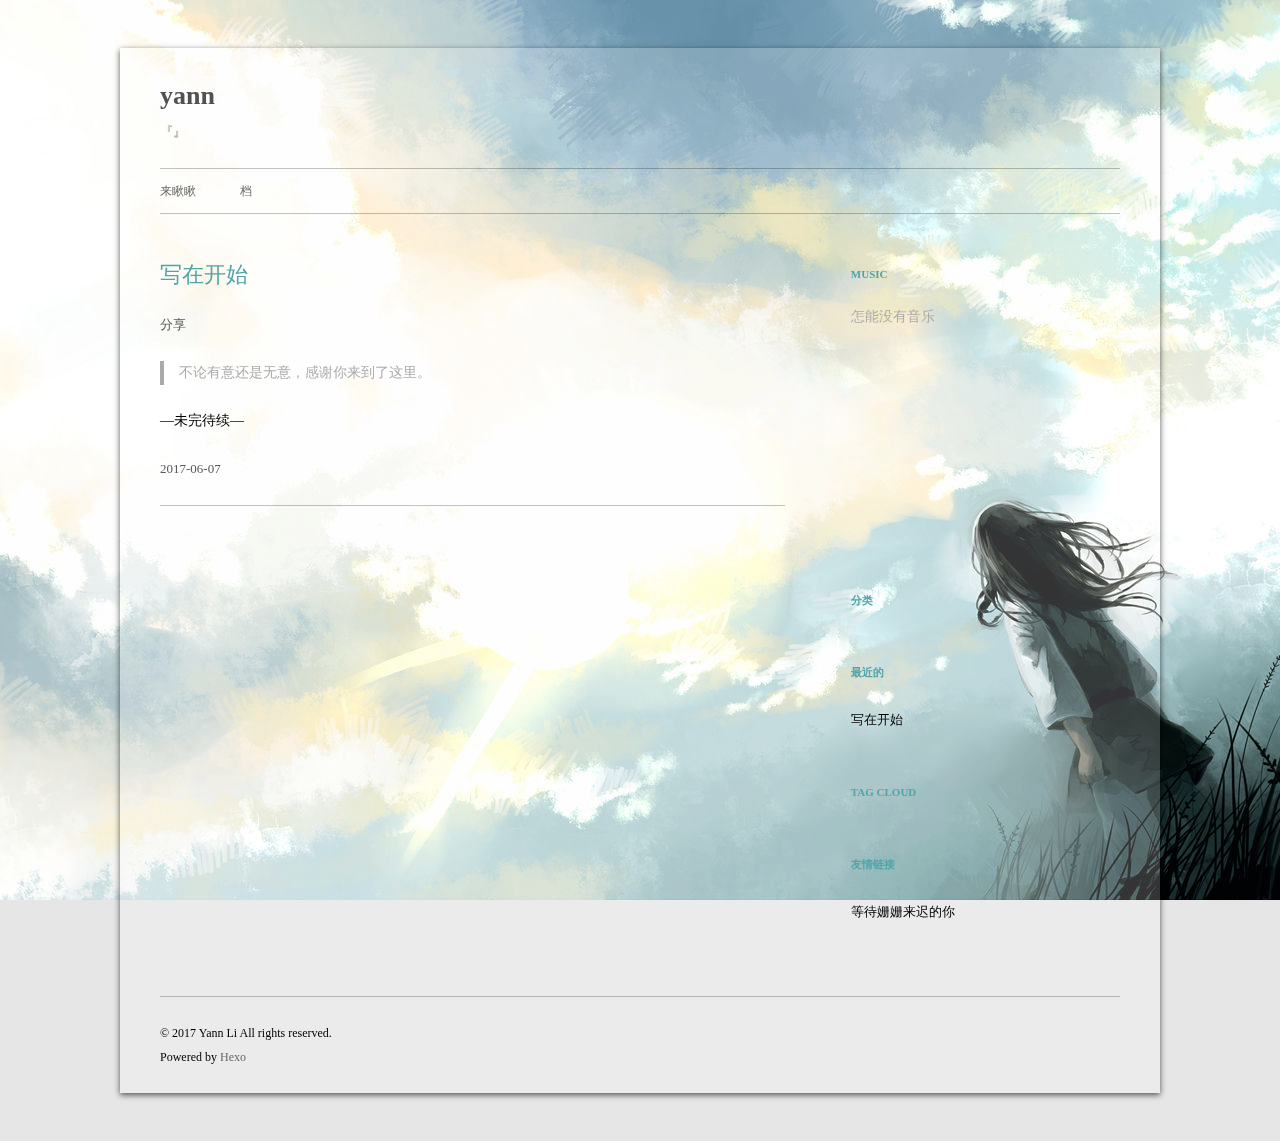
==== commit ee2feb7b: "Site updated: 2017-06-15 15:56:37" ====
--- a/index.html
+++ b/index.html
@@ -70,7 +70,7 @@
       <div id="main" class="wrapper">
         <div id="primary" class="site-content"><div id="content" role="main">
   
-    <article id="post-hello-world" class="post-hello-world post type-post status-publish format-standard hentry">
+    <article id="post-写在开始" class="post-写在开始 post type-post status-publish format-standard hentry">
     <!---->
 
       <header class="entry-header">
@@ -78,34 +78,29 @@
         
   
     <h1 class="entry-title">
-      <a class="article-title" href="/hello-world/">Hello World</a>
+      <a class="article-title" href="/写在开始/">写在开始</a>
     </h1>
   
 
         
         <div class="comments-link">
             
-            <a href="javascript:void(0);" data-url="http://yoursite.com/hello-world/" data-id="cj3wnnzt30001isntsdpnapuv" class="leave-reply bdsharebuttonbox" data-cmd="more">分享</a>
+            <a href="javascript:void(0);" data-url="http://yoursite.com/写在开始/" data-id="cj3y4n0fh00000gnts2sxkdy2" class="leave-reply bdsharebuttonbox" data-cmd="more">分享</a>
         </div><!-- .comments-link -->
       </header><!-- .entry-header -->
 
     <div class="entry-content">
       
-        <p>Welcome to <a href="https://hexo.io/" target="_blank" rel="external">Hexo</a>! This is your very first post. Check <a href="https://hexo.io/docs/" target="_blank" rel="external">documentation</a> for more info. If you get any problems when using Hexo, you can find the answer in <a href="https://hexo.io/docs/troubleshooting.html" target="_blank" rel="external">troubleshooting</a> or you can ask me on <a href="https://github.com/hexojs/hexo/issues" target="_blank" rel="external">GitHub</a>.</p>
-<h2 id="Quick-Start"><a href="#Quick-Start" class="headerlink" title="Quick Start"></a>Quick Start</h2><h3 id="Create-a-new-post"><a href="#Create-a-new-post" class="headerlink" title="Create a new post"></a>Create a new post</h3><figure class="highlight bash"><table><tr><td class="gutter"><pre><div class="line">1</div></pre></td><td class="code"><pre><div class="line">$ hexo new <span class="string">"My New Post"</span></div></pre></td></tr></table></figure>
-<p>More info: <a href="https://hexo.io/docs/writing.html" target="_blank" rel="external">Writing</a></p>
-<h3 id="Run-server"><a href="#Run-server" class="headerlink" title="Run server"></a>Run server</h3><figure class="highlight bash"><table><tr><td class="gutter"><pre><div class="line">1</div></pre></td><td class="code"><pre><div class="line">$ hexo server</div></pre></td></tr></table></figure>
-<p>More info: <a href="https://hexo.io/docs/server.html" target="_blank" rel="external">Server</a></p>
-<h3 id="Generate-static-files"><a href="#Generate-static-files" class="headerlink" title="Generate static files"></a>Generate static files</h3><figure class="highlight bash"><table><tr><td class="gutter"><pre><div class="line">1</div></pre></td><td class="code"><pre><div class="line">$ hexo generate</div></pre></td></tr></table></figure>
-<p>More info: <a href="https://hexo.io/docs/generating.html" target="_blank" rel="external">Generating</a></p>
-<h3 id="Deploy-to-remote-sites"><a href="#Deploy-to-remote-sites" class="headerlink" title="Deploy to remote sites"></a>Deploy to remote sites</h3><figure class="highlight bash"><table><tr><td class="gutter"><pre><div class="line">1</div></pre></td><td class="code"><pre><div class="line">$ hexo deploy</div></pre></td></tr></table></figure>
-<p>More info: <a href="https://hexo.io/docs/deployment.html" target="_blank" rel="external">Deployment</a></p>
+        <blockquote>
+<p>不论有意还是无意，感谢你来到了这里。</p>
+</blockquote>
+<p>—未完待续—</p>
 
       
     </div><!-- .entry-content -->
 
     <footer class="entry-meta">
-    <a href="/hello-world/">
+    <a href="/写在开始/">
     <time datetime="2017-06-07T10:27:29.614Z" class="entry-date">
         2017-06-07
     </time>
@@ -117,13 +112,8 @@
 
 
 
-<!-- 
-
--->
-
-
 <!--PC和WAP自适应版-->
-<div id="SOHUCS" sid="请将此处替换为配置SourceID的语句" ></div> 
+<div id="SOHUCS" sid="1496831249000" ></div> 
 <script type="text/javascript"> 
 (function(){ 
 var appid = 'cyt3JHqd9'; 
@@ -133,69 +123,6 @@
 window.document.write('<script id="changyan_mobile_js" charset="utf-8" type="text/javascript" src="https://changyan.sohu.com/upload/mobile/wap-js/changyan_mobile.js?client_id=' + appid + '&conf=' + conf + '"><\/script>'); } else { var loadJs=function(d,a){var c=document.getElementsByTagName("head")[0]||document.head||document.documentElement;var b=document.createElement("script");b.setAttribute("type","text/javascript");b.setAttribute("charset","UTF-8");b.setAttribute("src",d);if(typeof a==="function"){if(window.attachEvent){b.onreadystatechange=function(){var e=b.readyState;if(e==="loaded"||e==="complete"){b.onreadystatechange=null;a()}}}else{b.onload=a}}c.appendChild(b)};loadJs("https://changyan.sohu.com/upload/changyan.js",function(){window.changyan.api.config({appid:appid,conf:conf})}); } })(); </script>
 
   
-    <article id="post-hello-test" class="post-hello-test post type-post status-publish format-standard hentry">
-    <!---->
-
-      <header class="entry-header">
-        
-        
-  
-    <h1 class="entry-title">
-      <a class="article-title" href="/hello-test/">Test for Hexo</a>
-    </h1>
-  
-
-        
-        <div class="comments-link">
-            
-            <a href="javascript:void(0);" data-url="http://yoursite.com/hello-test/" data-id="cj3wnnzt30000isnto8io23r9" class="leave-reply bdsharebuttonbox" data-cmd="more">分享</a>
-        </div><!-- .comments-link -->
-      </header><!-- .entry-header -->
-
-    <div class="entry-content">
-      
-        <p>Hexo Test.</p>
-
-      
-    </div><!-- .entry-content -->
-
-    <footer class="entry-meta">
-    <a href="/hello-test/">
-    <time datetime="2016-12-07T12:46:25.000Z" class="entry-date">
-        2016-12-07
-    </time>
-</a>
-    
-  <span class="article-delim">&#8226;</span>
-  <div class="article-category">
-  <a class="article-category-link" href="/categories/Diary/">Diary</a>
-  </div>
-
-    
-  <span class="article-delim">&#8226;</span>
-  <ul class="article-tag-list"><li class="article-tag-list-item"><a class="article-tag-list-link" href="/tags/Games/">Games</a></li><li class="article-tag-list-item"><a class="article-tag-list-link" href="/tags/PS3/">PS3</a></li></ul>
-
-    </footer>
-</article>
-
-
-
-<!-- 
-
--->
-
-
-<!--PC和WAP自适应版-->
-<div id="SOHUCS" sid="请将此处替换为配置SourceID的语句" ></div> 
-<script type="text/javascript"> 
-(function(){ 
-var appid = 'cyt3JHqd9'; 
-var conf = 'prod_1644e0f01574390b03939c75d5da785d'; 
-var width = window.innerWidth || document.documentElement.clientWidth; 
-if (width < 960) { 
-window.document.write('<script id="changyan_mobile_js" charset="utf-8" type="text/javascript" src="https://changyan.sohu.com/upload/mobile/wap-js/changyan_mobile.js?client_id=' + appid + '&conf=' + conf + '"><\/script>'); } else { var loadJs=function(d,a){var c=document.getElementsByTagName("head")[0]||document.head||document.documentElement;var b=document.createElement("script");b.setAttribute("type","text/javascript");b.setAttribute("charset","UTF-8");b.setAttribute("src",d);if(typeof a==="function"){if(window.attachEvent){b.onreadystatechange=function(){var e=b.readyState;if(e==="loaded"||e==="complete"){b.onreadystatechange=null;a()}}}else{b.onload=a}}c.appendChild(b)};loadJs("https://changyan.sohu.com/upload/changyan.js",function(){window.changyan.api.config({appid:appid,conf:conf})}); } })(); </script>
-
-  
   
 
 </div></div>
@@ -204,7 +131,7 @@
     
   <aside class="widget">
     <h3 class="widget-title">Music</h3>
-    <a>怎能没有音乐</a>
+    <a style="color:#aaa;">怎能没有音乐</a>
     <div class="widget-content" style="margin-left:-10px;">
       <iframe frameborder="no" border="0" marginwidth="0" marginheight="0" width=330 height=210 src="//music.163.com/outchain/player?type=0&id=111637266&auto=1&height=430"></iframe>
     </div>
@@ -215,7 +142,7 @@
   <aside class="widget">
     <h3 class="widget-title">分类</h3>
     <div class="widget-content">
-      <ul class="category-list"><li class="category-list-item"><a class="category-list-link" href="/categories/Diary/">Diary</a><span class="category-list-count">1</span></li></ul>
+      <ul class="category-list"></ul>
     </div>
   </aside>
 
@@ -227,11 +154,7 @@
       <ul>
         
           <li>
-            <a href="/hello-world/">Hello World</a>
-          </li>
-        
-          <li>
-            <a href="/hello-test/">Test for Hexo</a>
+            <a href="/写在开始/">写在开始</a>
           </li>
         
       </ul>
@@ -243,7 +166,7 @@
   <aside class="widget">
     <h3 class="widget-title">Tag Cloud</h3>
     <div class="widget-content tagcloud">
-      <a href="/tags/Games/" style="font-size: 10px;">Games</a> <a href="/tags/PS3/" style="font-size: 10px;">PS3</a>
+      
     </div>
   </aside>
 
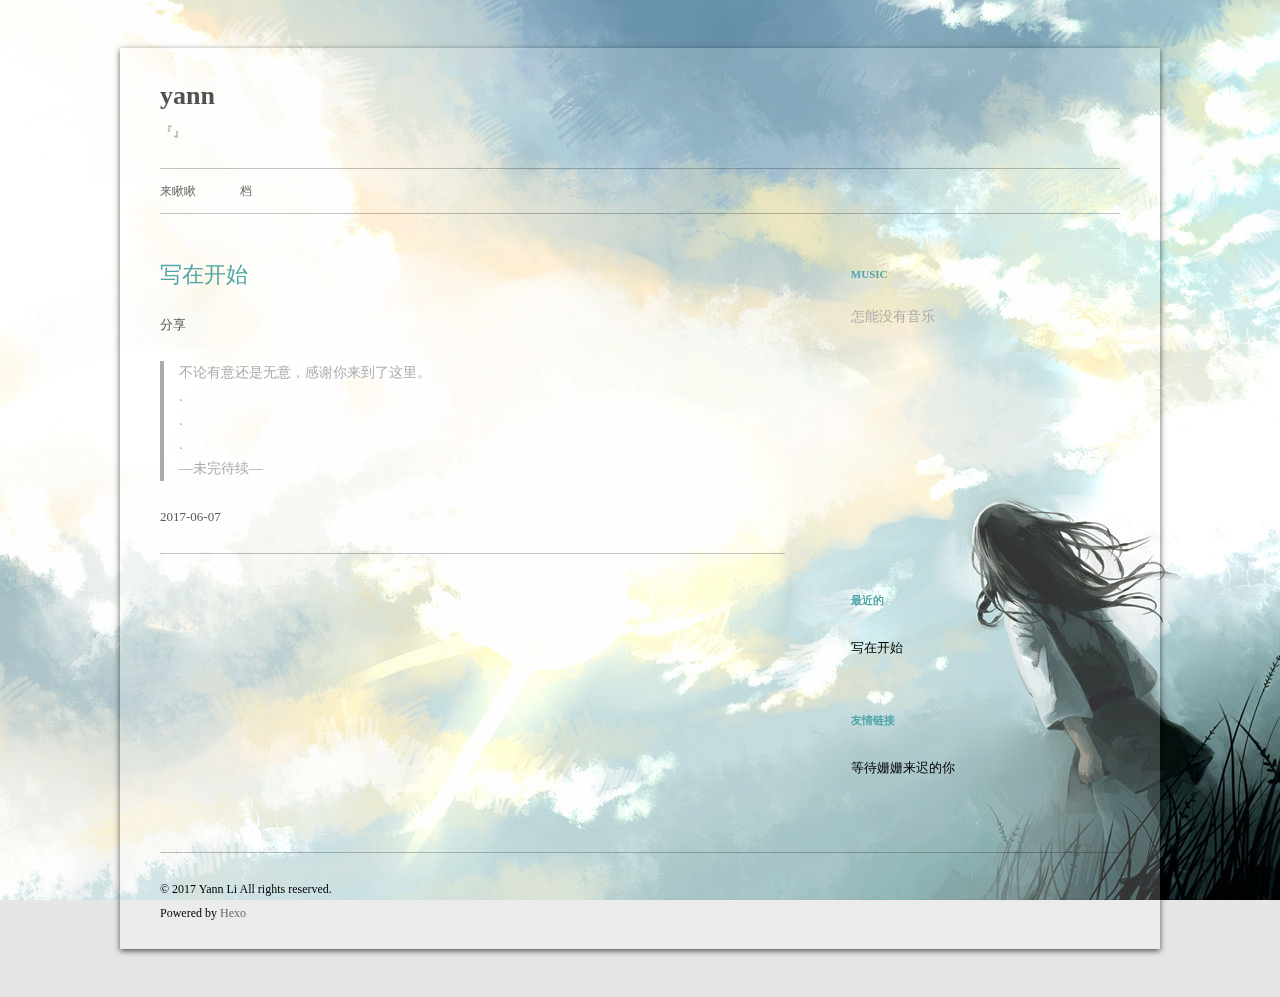
==== commit 8fe54228: "Site updated: 2017-06-15 15:57:44" ====
--- a/index.html
+++ b/index.html
@@ -85,16 +85,15 @@
         
         <div class="comments-link">
             
-            <a href="javascript:void(0);" data-url="http://yoursite.com/写在开始/" data-id="cj3y4n0fh00000gnts2sxkdy2" class="leave-reply bdsharebuttonbox" data-cmd="more">分享</a>
+            <a href="javascript:void(0);" data-url="http://yoursite.com/写在开始/" data-id="cj3y4uoa70000fkntdvj524on" class="leave-reply bdsharebuttonbox" data-cmd="more">分享</a>
         </div><!-- .comments-link -->
       </header><!-- .entry-header -->
 
     <div class="entry-content">
       
         <blockquote>
-<p>不论有意还是无意，感谢你来到了这里。</p>
+<p>不论有意还是无意，感谢你来到了这里。<br>.<br>.<br>.<br>—未完待续—</p>
 </blockquote>
-<p>—未完待续—</p>
 
       
     </div><!-- .entry-content -->
@@ -139,13 +138,6 @@
 
   
     
-  <aside class="widget">
-    <h3 class="widget-title">分类</h3>
-    <div class="widget-content">
-      <ul class="category-list"></ul>
-    </div>
-  </aside>
-
   
     
   <aside class="widget">
@@ -163,13 +155,6 @@
 
   
     
-  <aside class="widget">
-    <h3 class="widget-title">Tag Cloud</h3>
-    <div class="widget-content tagcloud">
-      
-    </div>
-  </aside>
-
   
     <aside class="widget">
     <h3 class="widget-title">友情链接</h3>
